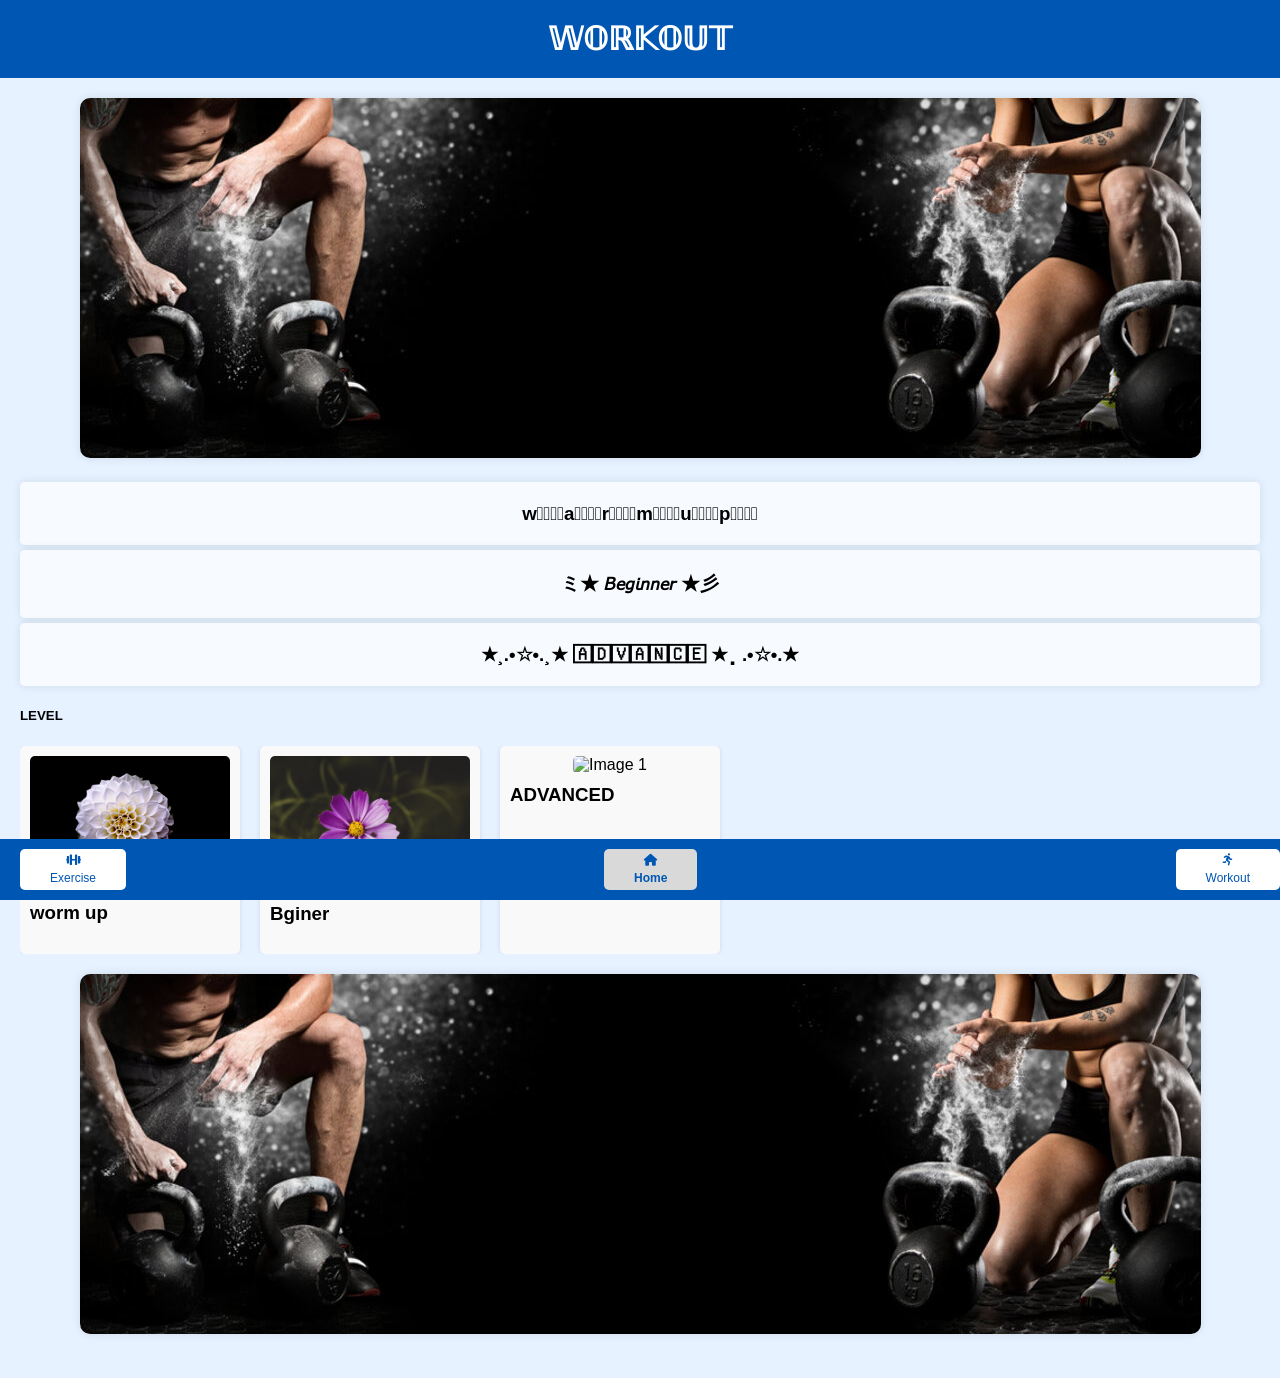
==== index.html @ 6033ed6a "Add files via upload" ====
<!DOCTYPE html>
<html lang="en">
<head>
    <meta charset="UTF-8">
    <meta name="viewport" content="width=device-width, initial-scale=1.0">
    <title>Workout App</title>
    <link rel="stylesheet" href="style.css">
    <link rel="stylesheet" href="Workout/workout.css">
    <link rel="stylesheet" href="https://cdnjs.cloudflare.com/ajax/libs/font-awesome/6.0.0-beta3/css/all.min.css">
</head>
<body>
    <header>
        <h1>𝕎𝕆ℝ𝕂𝕆𝕌𝕋</h1>
    </header>
    <main>
        <div class="banner">
            <img src="banner_image.jpg" alt="Banner Image">
        </div>
         <!--<h5>Cardio Workouts</h5>
       <section class="workout-category">
            <-- Add content for Cardio workouts --
        </section>
        
        <h5>Strength Training Workouts</h5>
        <section class="workout-category">
            <-- Add content for Strength Training workouts --
        </section>--
        
        <h5>ADVANCED</h5>
        <section class="workout-category">
            <-- Add content for Yoga workouts --
        </section>-->

        <div class="categories-chart">
            <a href="#body-weight" class="category-link">
                <div class="category box-category">
                    <h3>w͎͍͐￫a͎͍͐￫r͎͍͐￫m͎͍͐￫u͎͍͐￫p͎͍͐￫</h3>
                    <!-- Body Weight exercises -->
                </div>
            </a>
            <a href="#body-weight" class="category-link">
                <div class="category box-category">
                    <h3>ミ★ 𝘉𝘦𝘨𝘪𝘯𝘯𝘦𝘳 ★彡</h3>
                    <!-- Dumbbell exercises -->
                </div>
            </a>
            <a href="#body-weight" class="category-link">
                <div class="category box-category">
                    <h3>★¸.•☆•.¸★ 🄰🄳🅅🄰🄽🄲🄴 ★⡀.•☆•.★</h3>
                    <!-- Barbell exercises -->
                </div>
            </a>
        </div>
        <!-- Add more sections for other workout categories -->
        <h5>LEVEL</h5>
        <section class="columns-section">
           
            <div class="columns-container">
                <div class="column">
                    <a href="your_link_here">
                        <div class="column-content">
                            <img src="image1.jpg" alt="Image 1">
                            <h3>worm up</h3>
                            <!--<p>Content for column 1</p>-->
                        </div>
                    </a>
                </div>
                <div class="column">
                    <a href="your_link_here">
                        <div class="column-content">
                            <img src="image2.jpg" alt="Image 1">
                            <h3>Bginer</h3>
                            <!--<p>Content for column 1</p>-->
                        </div>
                    </a>
                </div>
                <div class="column">
                    <a href="your_link_here">
                        <div class="column-content">
                            <img src="image3.jpg" alt="Image 1">
                            <h3>ADVANCED</h3>
                            <!--<p>Content for column 1</p>-->
                        </div>
                    </a>
                </div>
           
            </div>
        </section>
        <div class="banner">
        </div>
        <div class="banner">
            <img src="banner_image.jpg" alt="Banner Image">
        </div>
        <!--<section class="six-boxes-section">
            <h2>Six Boxes Section</h2>
            <div class="six-boxes-container">
                <div class="box">
                    <-- Box content goes here --
                </div>
                <div class="box">
                    <-- Box content goes here --
                </div>
                <div class="box">
                    <-- Box content goes here --
                </div>
                <div class="box">
                    <-- Box content goes here --
                </div>
                <div class="box">
                    <-- Box content goes here --
                </div>
                <div class="box">
                    <-- Box content goes here --
                </div>
               
                <-- Repeat for other boxes --
            </div>
        </section>-->

    </main>
    <footer>
        <nav>
            <div class="footer-row">
                <a href="Exercise/exercise.html">
                    <button><i class="fas fa-dumbbell"></i><span>Exercise</span></button>
                </a>

                <a href="index.html" class="active">
                    <button><i class="fas fa-home"></i><span>Home</span></button>
                </a>

                <a href="Workout/workout.html">
                    <button><i class="fas fa-running"></i><span>Workout</span></button>
                </a>

            </div>
        </nav>
    </footer>
</body>
</html>
---- style.css ----
body {
    margin: 0;
    padding: 0;
    font-family: Arial, sans-serif;
    background-color: #E6F2FF; /* Light blue background */
}

header {
    background-color: #0056b3; /* Dark blue header background */
    color: #fff;
    padding: 20px;
    text-align: center;
}

h1 {
    margin: 0;
}

main {
    padding: 20px;
}

.workout-category {
    background-color: #fff; /* White background for workout categories */
    margin-bottom: 20px;
    padding: 20px;
    border-radius: 10px;
    box-shadow: 0 0 10px rgba(0, 0, 0, 0.1); /* Shadow effect */
}


/*--------------------------------banner-----------------------------------------*/
.banner {
    text-align: center; /* Center the image horizontally */
    margin-bottom: 20px; /* Add some space below the banner */
}

.banner img {
    max-width: 100%; /* Ensure the image doesn't exceed its container */
    border-radius: 10px; /* Add rounded corners to the image */
    box-shadow: 0 0 10px rgba(0, 0, 0, 0.1); /* Shadow effect */
}

.banner h3 {
    margin: 0;
}


/* ================================Columns===================== */
.columns-section {
    margin-top: 20px; /* Add some space between the workout categories and columns */
    overflow-x: auto; /* Enable horizontal scrolling */
    margin-bottom: 60ps;
}

.columns-container {
    display: flex; /* Use flexbox for layout */
}

.column {
    flex: 0 0 auto; /* Ensure columns don't grow or shrink */
    width: 200px; /* Set width for each column */
    padding: 10px;
    background-color: #f9f9f9;
    border-radius: 5px;
    box-shadow: 0 0 5px rgba(0, 0, 0, 0.1);
    margin-right: 20px; /* Add space between columns */
    text-align: center; /* Center align content */
    position: relative; /* Make position relative for absolute positioning of content */
    overflow: hidden; /* Hide overflow to ensure background image doesn't extend beyond column */
}


.column-content {
    position: relative;
    z-index: 0;
}

.column img {
    max-width: 100%;
    border-radius: 5px;
    margin-bottom: 10px;
    position: relative;
}

.column h3, .column p {
    color: #000; /* Set text color to black */
    text-align: left;
}

.column h3 {
    margin-top: 0;

}

.column p {
    margin: 0;
}

.column a {
    display: block; /* Ensure the link covers the entire column */
    width: 100%; /* Make it full width */
    height: 100%; /* Make it full height */
    text-decoration: none; /* Remove default link underline */
    color: inherit; /* Inherit text color from parent */
}


.six-boxes-section {
    margin-top: 20px; /* Add some space between sections */
    margin-bottom: 20px; /* Add margin at the bottom */
    overflow-x: auto; /* Enable horizontal scrolling */
}

.six-boxes-container {
    display: flex; /* Use flexbox for layout */
    flex-wrap: wrap; /* Allow boxes to wrap to the next row if necessary */
}

.box {
    flex: 0 0 calc(33.33% - 20px); /* Set width for each box (assuming three boxes per row with some spacing between them) */
    margin-right: 20px; /* Add space between boxes */
    margin-bottom: 20px; /* Add space below each box */
    padding: 20px; /* Add padding */
    background-color: #f9f9f9; /* Set background color */
    border-radius: 5px; /* Add border radius for rounded corners */
    box-shadow: 0 0 5px rgba(0, 0, 0, 0.1); /* Add shadow effect */
}



/* ================================Footer===================== */


footer {
    background-color: #0056b3; /* Dark blue footer background */
    color: #fff;
    text-align: center;
    padding: 10px;
    position: fixed;
    bottom: 0;
    width: 100%;
}

.footer-row {
    display: flex;
    justify-content: space-between; /* Distribute space between the buttons */
}

.footer-row button {
    flex: 1; /* Distribute available space equally among the buttons */
    margin: 0 10px;
    background-color: #fff;
    color: #0056b3;
    border: none;
    border-radius: 5px;
    cursor: pointer;
    transition: background-color 0.3s ease; /* Add transition for smooth hover effect */
    display: flex; /* Use flexbox to align items */
    flex-direction: column; /* Arrange items vertically */
    align-items: center; /* Center items horizontally */
    padding: 5px 30px; /* Adjust padding to increase button size */
    font-size: 12px; /* Increase font size */
    padding-right: 30px;
}

.footer-row a {
    text-decoration: none; /* Remove underline from links */
}

.footer-row .footer-link {
    text-decoration: none; /* Remove underline from specific links in the footer */
}


.footer-row button:hover {
    background-color: #d9d9d9;
}

.footer-row button i {
    margin-bottom: 5px; /* Add some spacing between the icon and the button name */
}
.footer-row .active button {
    background-color: #ffffff; /* Change background color to indicate active state */
    color: #007bff; /* Change text color to indicate active state */
    font-weight: bold; /* Optionally increase font weight */
}
---- Workout/workout.css ----
body {
    margin: 0;
    padding: 0;
    font-family: Arial, sans-serif;
    background-color: #E6F2FF; /* Light blue background */
}

header {
    background-color: #0056b3; /* Dark blue header background */
    color: #fff;
    padding: 20px;
    text-align: center;
}

h1 {
    margin: 0;
}

main {
    padding: 20px;
}

/* ================================Filter===================== */
.chart-category {
    background-color: #2488f328; /* White background for workout categories */ 
    margin-bottom: 10px;
    padding: 2px;
    border-radius: 10px;
    box-shadow: 0 0 5px rgba(0, 0, 0, 0.1); /* Shadow effect */
}
.categories-chart a {
    text-decoration: none; /* Remove underline from links */
    color: inherit; /* Inherit text color from parent */
}


.box-category {
    background-color: #ffffffb2; /* White background for workout categories */
    margin-bottom: 5px;
    padding: 2px;
    border-radius: 5px;
    box-shadow: 0 0 10px rgba(0, 0, 0, 0.1); /* Shadow effect */
    text-align: center;
}
/* ================================Filter===================== */
/* Dark Theme */
.dark-theme {
    background-color: #1a1a1a; /* Dark background color */
    color: #fff; /* Light text color */
}

.dark-theme footer {
    background-color: #333; /* Dark footer background color */
}
/* Add styles for the theme switcher button */
#theme-switcher {
    background-color: #fff;
    color: #0056b3;
    border: none;
    border-radius: 5px;
    cursor: pointer;
    transition: background-color 0.3s ease;
    padding: 5px 15px;
    font-size: 12px;
}

#theme-switcher:hover {
    background-color: #d9d9d9;
}

#theme-switcher i {
    margin-right: 5px;
}
/* ============================== pop-up ===================== */



/*--------------------------------banner-----------------------------------------*/
.banner {
    text-align: center; /* Center the image horizontally */
    margin-bottom: 20px; /* Add some space below the banner */
}

.banner img {
    max-width: 100%; /* Ensure the image doesn't exceed its container */
    border-radius: 10px; /* Add rounded corners to the image */
    box-shadow: 0 0 10px rgba(0, 0, 0, 0.1); /* Shadow effect */
}

.banner h3 {
    margin: 0;
}


/* ================================Footer===================== */


footer {
    background-color: #0056b3; /* Dark blue footer background */
    color: #fff;
    text-align: center;
    padding: 10px;
    position: fixed;
    bottom: 0;
    width: 100%;
}

.footer-row {
    display: flex;
    justify-content: space-between; /* Distribute space between the buttons */
}

.footer-row button {
    flex: 1; /* Distribute available space equally among the buttons */
    margin: 0 10px;
    background-color: #fff;
    color: #0056b3;
    border: none;
    border-radius: 5px;
    cursor: pointer;
    transition: background-color 0.3s ease; /* Add transition for smooth hover effect */
    display: flex; /* Use flexbox to align items */
    flex-direction: column; /* Arrange items vertically */
    align-items: center; /* Center items horizontally */
    padding: 5px 30px; /* Adjust padding to increase button size */
    font-size: 12px; /* Increase font size */
    padding-right: 30px;
}

.footer-row a {
    text-decoration: none; /* Remove underline from links */
}

.footer-row .footer-link {
    text-decoration: none; /* Remove underline from specific links in the footer */
}


.footer-row button:hover {
    background-color: #d9d9d9;
}

.footer-row button i {
    margin-bottom: 5px; /* Add some spacing between the icon and the button name */
}

.footer-row .active button {
    background-color: #d9d9d9; /* Change background color to indicate active state */
    color: #0056b3; /* Change text color to indicate active state */
    font-weight: bold; /* Optionally increase font weight */
}
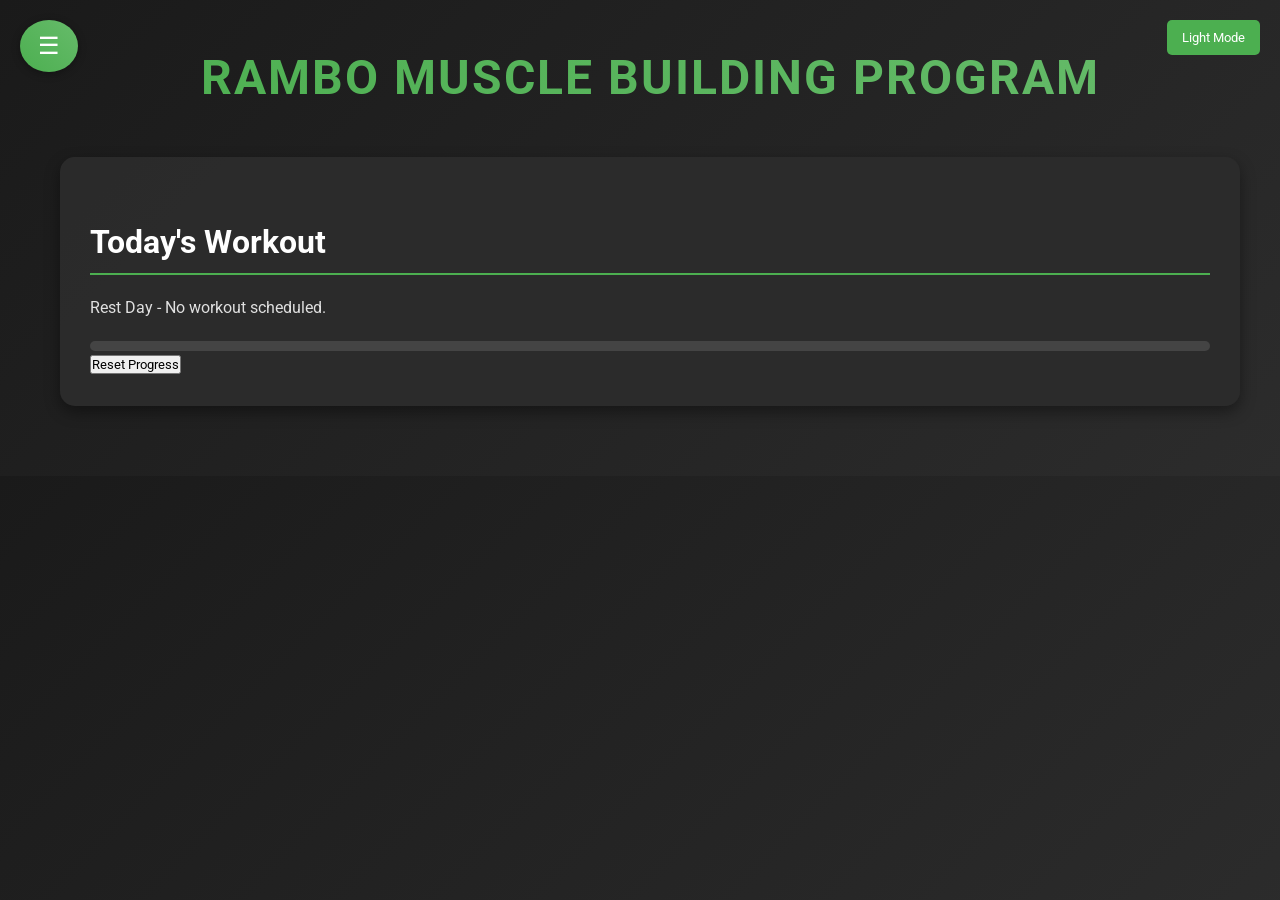
==== commit a1cbf586: "Create index.html" ====
--- a/index.html
+++ b/index.html
@@ -1,140 +1,802 @@
-<!DOCTYPE html>
-<html lang="en">
-<head>
-    <meta charset="UTF-8">
-    <meta name="viewport" content="width=device-width, initial-scale=1.0">
-    <title>Workout App</title>
-    <link rel="stylesheet" href="style.css">
-    <link rel="stylesheet" href="Workout/workout.css">
-    <link rel="stylesheet" href="https://cdnjs.cloudflare.com/ajax/libs/font-awesome/6.0.0-beta3/css/all.min.css">
-</head>
-<body>
-    <header>
-        <h1>𝕎𝕆ℝ𝕂𝕆𝕌𝕋</h1>
-    </header>
-    <main>
-        <div class="banner">
-            <img src="banner_image.jpg" alt="Banner Image">
-        </div>
-         <!--<h5>Cardio Workouts</h5>
-       <section class="workout-category">
-            <-- Add content for Cardio workouts --
-        </section>
-        
-        <h5>Strength Training Workouts</h5>
-        <section class="workout-category">
-            <-- Add content for Strength Training workouts --
-        </section>--
-        
-        <h5>ADVANCED</h5>
-        <section class="workout-category">
-            <-- Add content for Yoga workouts --
-        </section>-->
-
-        <div class="categories-chart">
-            <a href="#body-weight" class="category-link">
-                <div class="category box-category">
-                    <h3>w͎͍͐￫a͎͍͐￫r͎͍͐￫m͎͍͐￫u͎͍͐￫p͎͍͐￫</h3>
-                    <!-- Body Weight exercises -->
-                </div>
-            </a>
-            <a href="#body-weight" class="category-link">
-                <div class="category box-category">
-                    <h3>ミ★ 𝘉𝘦𝘨𝘪𝘯𝘯𝘦𝘳 ★彡</h3>
-                    <!-- Dumbbell exercises -->
-                </div>
-            </a>
-            <a href="#body-weight" class="category-link">
-                <div class="category box-category">
-                    <h3>★¸.•☆•.¸★ 🄰🄳🅅🄰🄽🄲🄴 ★⡀.•☆•.★</h3>
-                    <!-- Barbell exercises -->
-                </div>
-            </a>
-        </div>
-        <!-- Add more sections for other workout categories -->
-        <h5>LEVEL</h5>
-        <section class="columns-section">
-           
-            <div class="columns-container">
-                <div class="column">
-                    <a href="your_link_here">
-                        <div class="column-content">
-                            <img src="image1.jpg" alt="Image 1">
-                            <h3>worm up</h3>
-                            <!--<p>Content for column 1</p>-->
-                        </div>
-                    </a>
-                </div>
-                <div class="column">
-                    <a href="your_link_here">
-                        <div class="column-content">
-                            <img src="image2.jpg" alt="Image 1">
-                            <h3>Bginer</h3>
-                            <!--<p>Content for column 1</p>-->
-                        </div>
-                    </a>
-                </div>
-                <div class="column">
-                    <a href="your_link_here">
-                        <div class="column-content">
-                            <img src="image3.jpg" alt="Image 1">
-                            <h3>ADVANCED</h3>
-                            <!--<p>Content for column 1</p>-->
-                        </div>
-                    </a>
-                </div>
-           
-            </div>
-        </section>
-        <div class="banner">
-        </div>
-        <div class="banner">
-            <img src="banner_image.jpg" alt="Banner Image">
-        </div>
-        <!--<section class="six-boxes-section">
-            <h2>Six Boxes Section</h2>
-            <div class="six-boxes-container">
-                <div class="box">
-                    <-- Box content goes here --
-                </div>
-                <div class="box">
-                    <-- Box content goes here --
-                </div>
-                <div class="box">
-                    <-- Box content goes here --
-                </div>
-                <div class="box">
-                    <-- Box content goes here --
-                </div>
-                <div class="box">
-                    <-- Box content goes here --
-                </div>
-                <div class="box">
-                    <-- Box content goes here --
-                </div>
-               
-                <-- Repeat for other boxes --
-            </div>
-        </section>-->
-
-    </main>
-    <footer>
-        <nav>
-            <div class="footer-row">
-                <a href="Exercise/exercise.html">
-                    <button><i class="fas fa-dumbbell"></i><span>Exercise</span></button>
-                </a>
-
-                <a href="index.html" class="active">
-                    <button><i class="fas fa-home"></i><span>Home</span></button>
-                </a>
-
-                <a href="Workout/workout.html">
-                    <button><i class="fas fa-running"></i><span>Workout</span></button>
-                </a>
-
-            </div>
-        </nav>
-    </footer>
-</body>
-</html>
+<!DOCTYPE html>
+<html lang="en">
+<head>
+    <meta charset="UTF-8">
+    <meta name="viewport" content="width=device-width, initial-scale=1.0">
+    <title>RAMBO Muscle Building Program</title>
+    <link href="https://fonts.googleapis.com/css2?family=Roboto:wght@400;700&display=swap" rel="stylesheet">
+    <style>
+        * {
+            margin: 0;
+            padding: 0;
+            box-sizing: border-box;
+            font-family: 'Roboto', sans-serif;
+        }
+
+        body {
+            background: linear-gradient(135deg, #1a1a1a 0%, #2c2c2c 100%);
+            color: #e0e0e0;
+            line-height: 1.6;
+            overflow-x: hidden;
+            transition: background 0.5s, color 0.5s;
+        }
+
+        body.light-mode {
+            background: linear-gradient(135deg, #f0f0f0 0%, #e0e0e0 100%);
+            color: #333;
+        }
+
+        /* Sidebar Navigation */
+        .sidebar {
+            height: 100%;
+            width: 0;
+            position: fixed;
+            top: 0;
+            left: 0;
+            background: linear-gradient(to bottom, #2c2c2c, #1a1a1a);
+            overflow-x: hidden;
+            transition: width 0.5s ease;
+            padding-top: 80px;
+            z-index: 1000;
+            box-shadow: 2px 0 10px rgba(0,0,0,0.5);
+        }
+
+        .sidebar.light-mode {
+            background: linear-gradient(to bottom, #fff, #f0f0f0);
+            box-shadow: 2px 0 10px rgba(0,0,0,0.1);
+        }
+
+        .sidebar a {
+            padding: 15px 25px;
+            text-decoration: none;
+            font-size: 18px;
+            color: #f0f0f0;
+            display: block;
+            transition: all 0.3s ease;
+        }
+
+        .sidebar.light-mode a {
+            color: #333;
+        }
+
+        .sidebar a:hover {
+            background-color: #4CAF50;
+            color: #fff;
+            padding-left: 35px;
+            transform: scale(1.05);
+        }
+
+        .sidebar .close-btn {
+            position: absolute;
+            top: 20px;
+            right: 25px;
+            font-size: 30px;
+            color: #fff;
+            cursor: pointer;
+            transition: 0.3s;
+        }
+
+        .sidebar.light-mode .close-btn {
+            color: #333;
+        }
+
+        .sidebar .close-btn:hover {
+            color: #4CAF50;
+        }
+
+        .menu-btn {
+            font-size: 24px;
+            cursor: pointer;
+            background: linear-gradient(45deg, #4CAF50, #66BB6A);
+            color: #fff;
+            padding: 12px 18px;
+            border: none;
+            border-radius: 50%;
+            position: fixed;
+            top: 20px;
+            left: 20px;
+            z-index: 2000;
+            transition: all 0.3s ease;
+            box-shadow: 0 2px 8px rgba(0,0,0,0.3);
+        }
+
+        .menu-btn:hover {
+            background: linear-gradient(45deg, #388E3C, #4CAF50);
+            transform: rotate(90deg);
+        }
+
+        .menu-btn.active {
+            background: linear-gradient(45deg, #d32f2f, #f44336);
+        }
+
+        /* Mode Toggle Button */
+        .mode-toggle {
+            position: fixed;
+            top: 20px;
+            right: 20px;
+            background: #4CAF50;
+            color: #fff;
+            padding: 10px 15px;
+            border: none;
+            border-radius: 5px;
+            cursor: pointer;
+            z-index: 2000;
+            transition: 0.3s;
+        }
+
+        .mode-toggle:hover {
+            background: #388E3C;
+        }
+
+        /* Main Content */
+        .main-content {
+            margin-left: 20px;
+            padding: 40px;
+            transition: margin-left 0.5s ease;
+        }
+
+        h1 {
+            color: #4CAF50;
+            margin-bottom: 40px;
+            text-align: center;
+            font-size: 3em;
+            text-transform: uppercase;
+            letter-spacing: 2px;
+            background: linear-gradient(to right, #4CAF50, #66BB6A);
+            -webkit-background-clip: text;
+            -webkit-text-fill-color: transparent;
+            animation: fadeIn 1s ease-in;
+        }
+
+        .light-mode h1 {
+            background: linear-gradient(to right, #4CAF50, #66BB6A);
+            -webkit-background-clip: text;
+            -webkit-text-fill-color: transparent;
+        }
+
+        h2 {
+            color: #fff;
+            margin: 30px 0 20px;
+            font-size: 2em;
+            border-bottom: 2px solid #4CAF50;
+            padding-bottom: 5px;
+        }
+
+        .light-mode h2 {
+            color: #333;
+        }
+
+        h3 {
+            color: #4CAF50;
+            margin: 20px 0 15px;
+            font-size: 1.5em;
+        }
+
+        /* Section Styling */
+        .section {
+            display: none;
+            background: rgba(44, 44, 44, 0.95);
+            padding: 30px;
+            border-radius: 15px;
+            box-shadow: 0 6px 15px rgba(0,0,0,0.4);
+            margin-bottom: 30px;
+            animation: slideIn 0.5s ease;
+        }
+
+        .light-mode .section {
+            background: rgba(255, 255, 255, 0.95);
+            box-shadow: 0 6px 15px rgba(0,0,0,0.1);
+        }
+
+        .section.active {
+            display: block;
+        }
+
+        /* Checkbox Styling */
+        .workout-item {
+            display: flex;
+            align-items: center;
+            margin: 15px 0;
+            background: #333;
+            padding: 10px;
+            border-radius: 8px;
+            transition: 0.3s;
+        }
+
+        .light-mode .workout-item {
+            background: #e0e0e0;
+        }
+
+        .workout-item:hover {
+            background: #3d3d3d;
+            transform: translateX(5px);
+        }
+
+        .light-mode .workout-item:hover {
+            background: #d0d0d0;
+        }
+
+        .workout-item input[type="checkbox"] {
+            margin-right: 15px;
+            accent-color: #4CAF50;
+            transform: scale(1.2);
+        }
+
+        /* Progress Bar */
+        #progress {
+            width: 100%;
+            background: #444;
+            height: 10px;
+            margin-top: 20px;
+            border-radius: 5px;
+            overflow: hidden;
+        }
+
+        .light-mode #progress {
+            background: #ccc;
+        }
+
+        #progress-bar {
+            width: 0%;
+            background: #4CAF50;
+            height: 100%;
+            transition: width 0.3s ease;
+        }
+
+        /* Table Styling */
+        table {
+            width: 100%;
+            border-collapse: collapse;
+            margin: 25px 0;
+            font-size: 0.95em;
+            background: #333;
+            border-radius: 10px;
+            overflow: hidden;
+        }
+
+        .light-mode table {
+            background: #fff;
+        }
+
+        th, td {
+            padding: 15px;
+            text-align: center;
+            border: 1px solid #444;
+        }
+
+        .light-mode th, .light-mode td {
+            border: 1px solid #ccc;
+        }
+
+        th {
+            background: linear-gradient(45deg, #4CAF50, #66BB6A);
+            color: #fff;
+            text-transform: uppercase;
+        }
+
+        tr:nth-child(even) {
+            background-color: #3d3d3d;
+        }
+
+        .light-mode tr:nth-child(even) {
+            background-color: #f0f0f0;
+        }
+
+        tr:hover {
+            background-color: #444;
+        }
+
+        .light-mode tr:hover {
+            background-color: #e0e0e0;
+        }
+
+        /* Images and GIFs */
+        .exercise-img, .diet-img {
+            max-width: 100%;
+            height: auto;
+            border-radius: 10px;
+            margin: 15px 0;
+            box-shadow: 0 4px 10px rgba(0,0,0,0.3);
+            transition: transform 0.3s ease;
+        }
+
+        .light-mode .exercise-img, .light-mode .diet-img {
+            box-shadow: 0 4px 10px rgba(0,0,0,0.1);
+        }
+
+        .exercise-img:hover, .diet-img:hover {
+            transform: scale(1.05);
+        }
+
+        /* Diet Plan */
+        .diet-item {
+            margin: 25px 0;
+            padding: 20px;
+            background: #333;
+            border-radius: 10px;
+            box-shadow: 0 4px 10px rgba(0,0,0,0.2);
+            transition: 0.3s;
+        }
+
+        .light-mode .diet-item {
+            background: #fff;
+            box-shadow: 0 4px 10px rgba(0,0,0,0.1);
+        }
+
+        .diet-item:hover {
+            background: #3d3d3d;
+            transform: translateY(-5px);
+        }
+
+        .light-mode .diet-item:hover {
+            background: #f0f0f0;
+        }
+
+        .diet-item p {
+            margin: 10px 0;
+        }
+
+        /* Animations */
+        @keyframes fadeIn {
+            from { opacity: 0; }
+            to { opacity: 1; }
+        }
+
+        @keyframes slideIn {
+            from { opacity: 0; transform: translateY(20px); }
+            to { opacity: 1; transform: translateY(0); }
+        }
+
+        /* Responsive Design */
+        @media (max-width: 768px) {
+            .main-content {
+                margin-left: 0;
+                padding: 25px;
+            }
+
+            h1 {
+                font-size: 2.2em;
+            }
+
+            h2 {
+                font-size: 1.6em;
+            }
+
+            table, th, td {
+                font-size: 0.85em;
+                padding: 12px;
+            }
+
+            .sidebar {
+                width: 0;
+            }
+
+            .sidebar a {
+                font-size: 16px;
+            }
+        }
+
+        @media (max-width: 480px) {
+            table {
+                display: block;
+                overflow-x: auto;
+            }
+
+            .menu-btn, .mode-toggle {
+                padding: 10px 15px;
+                font-size: 20px;
+            }
+
+            .exercise-img, .diet-img {
+                max-width: 90%;
+            }
+
+            h1 {
+                font-size: 1.8em;
+            }
+        }
+    </style>
+</head>
+<body>
+    <!-- Sidebar -->
+    <div id="sidebar" class="sidebar">
+        <span class="close-btn" onclick="toggleNav()">×</span>
+        <a href="#" onclick="showSection('today')">Today's Workout</a>
+        <a href="#" onclick="showSection('weekly')">Weekly Schedule</a>
+        <a href="#" onclick="showSection('diet')">Diet Plan</a>
+    </div>
+
+    <!-- Toggle Menu Button -->
+    <button id="menu-btn" class="menu-btn" onclick="toggleNav()">☰</button>
+
+    <!-- Mode Toggle Button -->
+    <button id="mode-toggle" class="mode-toggle" onclick="toggleMode()">Light Mode</button>
+
+    <!-- Main Content -->
+    <div class="main-content">
+        <h1>RAMBO Muscle Building Program</h1>
+
+        <!-- Today's Workout Section -->
+        <div id="today" class="section active">
+            <h2>Today's Workout</h2>
+            <div id="today-workout"></div>
+            <div id="progress">
+                <div id="progress-bar"></div>
+            </div>
+            <button onclick="localStorage.clear(); loadTodayWorkout();">Reset Progress</button>
+        </div>
+
+        <!-- Weekly Schedule Section -->
+        <div id="weekly" class="section">
+            <h2>Weekly Workout Schedule</h2>
+            <table>
+                <thead>
+                    <tr>
+                        <th></th>
+                        <th>MON</th>
+                        <th>TUE</th>
+                        <th>WED</th>
+                        <th>THUR</th>
+                        <th>FRI</th>
+                        <th>SAT</th>
+                        <th>SUN</th>
+                    </tr>
+                </thead>
+                <tbody>
+                    <tr>
+                        <td>WEEK 1-8</td>
+                        <td>CHEST & TRICEPS</td>
+                        <td>BACK & BICEPS</td>
+                        <td>REST</td>
+                        <td>DELTS & TRAPS</td>
+                        <td>LEGS</td>
+                        <td>CARDIO & ABS</td>
+                        <td>REST</td>
+                    </tr>
+                </tbody>
+            </table>
+
+            <h2>CHEST | TRICEPS</h2>
+            <img src="https://media.giphy.com/media/3o7TKz2bF9XjX6Q8G4/giphy.gif" alt="Chest Workout GIF" class="exercise-img">
+            <table>
+                <thead>
+                    <tr>
+                        <th>EXERCISES</th>
+                        <th>REPS</th>
+                        <th>TECHNIQUE</th>
+                    </tr>
+                </thead>
+                <tbody>
+                    <tr>
+                        <td>1A. DB BENCH PRESS / 1B. SKULL CRUSHER</td>
+                        <td>Set#1 - 10 / Set#2 - 8 / Set#3 - 8+8+8</td>
+                        <td>Regular / TUT / Drop</td>
+                    </tr>
+                    <tr>
+                        <td>2A. DB INCLINE PRESS / 2B. TRICEP PRESSDOWN</td>
+                        <td>Set#1 - 10 / Set#2 - 8 / Set#3 - 8+8+8</td>
+                        <td>Regular / TUT / Drop</td>
+                    </tr>
+                    <tr>
+                        <td>3A. DB INCLINE FLY / 3B. TRICEP BENCH DIPS</td>
+                        <td>Set#1 - 10 / Set#2 - 8 / Set#3 - 8+8+8</td>
+                        <td>Regular / TUT / Drop</td>
+                    </tr>
+                    <tr>
+                        <td>4A. DECLINE PUSH-UPS / 4B. INCLINE CLOSE HAND PUSH-UPS</td>
+                        <td>Set#1 - 15-20 / Set#2 - 15-20</td>
+                        <td>Regular / Regular</td>
+                    </tr>
+                </tbody>
+            </table>
+
+            <h2>BACK | BICEPS</h2>
+            <img src="https://media.giphy.com/media/26xBzdJxxHEdAl4v6/giphy.gif" alt="Back Workout GIF" class="exercise-img">
+            <table>
+                <thead>
+                    <tr>
+                        <th>EXERCISES</th>
+                        <th>REPS</th>
+                        <th>TECHNIQUE</th>
+                    </tr>
+                </thead>
+                <tbody>
+                    <tr>
+                        <td>1A. WIDE GRIP LAT PULLDOWN / 1B. BARBELL BICEP CURLS</td>
+                        <td>Set#1 - 10 / Set#2 - 8 / Set#3 - 8+8+8</td>
+                        <td>Regular / TUT / Drop</td>
+                    </tr>
+                    <tr>
+                        <td>2A. CLOSE GRIP MACHINE ROWS / 2B. DB HAMMER CURLS</td>
+                        <td>Set#1 - 10 / Set#2 - 8 / Set#3 - 8+8+8</td>
+                        <td>Regular / TUT / Drop</td>
+                    </tr>
+                    <tr>
+                        <td>3A. HAMMER ROWS / 3B. INCLINE DB CURLS</td>
+                        <td>Set#1 - 10 / Set#2 - 8 / Set#3 - 8+8+8</td>
+                        <td>Regular / TUT / Drop</td>
+                    </tr>
+                    <tr>
+                        <td>4A. LAYING ROP ROWS / 4B. HIGH ANGLE BICEP CURLS</td>
+                        <td>Set#1 - 10 / Set#2 - 8 / Set#3 - 8+8+8</td>
+                        <td>Regular / TUT / Drop</td>
+                    </tr>
+                </tbody>
+            </table>
+
+            <h2>SHOULDERS | TRAPS</h2>
+            <img src="https://media.giphy.com/media/3o7TKz9XzQeXzXzXzX/giphy.gif" alt="Shoulder Workout GIF" class="exercise-img">
+            <table>
+                <thead>
+                    <tr>
+                        <th>EXERCISES</th>
+                        <th>REPS</th>
+                        <th>TECHNIQUE</th>
+                    </tr>
+                </thead>
+                <tbody>
+                    <tr>
+                        <td>1A. SEATED DB PRESS / 1B. REAR DELT DB FLYS</td>
+                        <td>Set#1 - 10 / Set#2 - 8 / Set#3 - 8+8+8</td>
+                        <td>Regular / TUT / Drop</td>
+                    </tr>
+                    <tr>
+                        <td>2A. DB SIDE RAISES / 2B. PLATE OR BARBELL UPRIGHT ROWS</td>
+                        <td>Set#1 - 10 / Set#2 - 8 / Set#3 - 8+8+8</td>
+                        <td>Regular / TUT / Drop</td>
+                    </tr>
+                    <tr>
+                        <td>3A. BAR FRONT ROWS / 3B. INCLINE DB FRONT ROWS</td>
+                        <td>Set#1 - 10 / Set#2 - 8 / Set#3 - 8+8+8</td>
+                        <td>Regular / TUT / Drop</td>
+                    </tr>
+                    <tr>
+                        <td>4. BARBELL SHRUGS</td>
+                        <td>Set#1 - 10 / Set#2 - 8 / Set#3 - 8+8+8</td>
+                        <td>Regular / TUT / Drop</td>
+                    </tr>
+                </tbody>
+            </table>
+
+            <h2>QUADS | HAMSTRING | CALVES</h2>
+            <img src="https://media.giphy.com/media/3o7TKz9XzQeXzXzXzX/giphy.gif" alt="Leg Workout GIF" class="exercise-img">
+            <table>
+                <thead>
+                    <tr>
+                        <th>EXERCISES</th>
+                        <th>REPS</th>
+                        <th>TECHNIQUE</th>
+                    </tr>
+                </thead>
+                <tbody>
+                    <tr>
+                        <td>1A. BARBELL BACK SQUATS / 1B. LEG PRESS</td>
+                        <td>Set#1 - 10 / Set#2 - 8 / Set#3 - 8+8+8</td>
+                        <td>Regular / TUT / Drop</td>
+                    </tr>
+                    <tr>
+                        <td>2A. DB STIFF LEG DEADLIFT / 2B. DB SPLIT SQUAT</td>
+                        <td>Set#1 - 10 / Set#2 - 8 / Set#3 - 8+8+8</td>
+                        <td>Regular / TUT / Drop</td>
+                    </tr>
+                    <tr>
+                        <td>3A. LEG EXTENSION / 3B. LAYING LEG CURLS</td>
+                        <td>Set#1 - 10 / Set#2 - 8 / Set#3 - 8+8+8</td>
+                        <td>Regular / TUT / Drop</td>
+                    </tr>
+                    <tr>
+                        <td>4A. DONKEY CALF RAISES / 4B. SEATED CALF RAISES</td>
+                        <td>Set#1 - 10 / Set#2 - 8 / Set#3 - 8+8+8</td>
+                        <td>Regular / TUT / Drop</td>
+                    </tr>
+                </tbody>
+            </table>
+
+            <h2>ABS</h2>
+            <img src="https://media.giphy.com/media/3o7TKz9XzQeXzXzXzX/giphy.gif" alt="Abs Workout GIF" class="exercise-img">
+            <table>
+                <thead>
+                    <tr>
+                        <th>EXERCISES</th>
+                        <th>REPS</th>
+                        <th>TECHNIQUE</th>
+                    </tr>
+                </thead>
+                <tbody>
+                    <tr>
+                        <td>HANGING LEG RAISE</td>
+                        <td>3 x 15-20</td>
+                        <td>Regular</td>
+                    </tr>
+                    <tr>
+                        <td>ROPE CRUNCHES</td>
+                        <td>3 x 15-20</td>
+                        <td>Regular</td>
+                    </tr>
+                    <tr>
+                        <td>CABLE SIDE TWIST</td>
+                        <td>3 x 15-20</td>
+                        <td>Regular</td>
+                    </tr>
+                    <tr>
+                        <td>PLATE SIDE BEND</td>
+                        <td>3 x 15-20</td>
+                        <td>Regular</td>
+                    </tr>
+                </tbody>
+            </table>
+
+            <h2>CARDIO</h2>
+            <img src="https://media.giphy.com/media/3o7TKz9XzQeXzXzXzX/giphy.gif" alt="Cardio Workout GIF" class="exercise-img">
+            <table>
+                <thead>
+                    <tr>
+                        <th>MACHINE</th>
+                        <th>ACTIVITY</th>
+                        <th>TIME</th>
+                    </tr>
+                </thead>
+                <tbody>
+                    <tr>
+                        <td>TREADMILL - 25 MIN</td>
+                        <td>WARM UP / JOGGING / COOL DOWN</td>
+                        <td>5 MIN / 15 MIN / 5 MIN</td>
+                    </tr>
+                </tbody>
+            </table>
+        </div>
+
+        <!-- Diet Plan Section -->
+        <div id="diet" class="section">
+            <h2>Diet Plan</h2>
+            <div class="diet-item">
+                <h3>Meal 1 - Oat Meal</h3>
+                <img src="https://via.placeholder.com/300x200?text=Oat+Meal" alt="Oat Meal" class="diet-img">
+                <p>OATS: 150g | ALMONDS: 22g | RAISINS: 15g | WHEY: 1.5 scoop OR BOILED EGG WHITES: 6-8</p>
+                <p>CALORIES: 515 | PROTEIN: 40g | CARBS: 55g | FATS: 15g</p>
+            </div>
+            <div class="diet-item">
+                <h3>Meal 2 - Bread Omelet</h3>
+                <img src="https://via.placeholder.com/300x200?text=Bread+Omelet" alt="Bread Omelet" class="diet-img">
+                <p>WHOLE EGG: 1 | EGG WHITES: 6 | MIXED VEGETABLES: 1 cup | WHEAT BREAD: 2 slices</p>
+                <p>CALORIES: 410 | PROTEIN: 30g | CARBS: 50g | FATS: 10g</p>
+            </div>
+            <div class="diet-item">
+                <h3>Meal 3 - Wrap</h3>
+                <img src="https://via.placeholder.com/300x200?text=Chicken+Wrap" alt="Chicken Wrap" class="diet-img">
+                <p>GRILLED CHICKEN: 100g | BLACK BEANS: 100g | MIXED VEGGIES (SAUTEED): 1 cup | WHEAT TORTILLA: 1</p>
+                <p>CALORIES: 450 | PROTEIN: 40g | CARBS: 50g | FATS: 10g</p>
+            </div>
+            <div class="diet-item">
+                <h3>Meal 4 - Sprouted Beans & Eggs</h3>
+                <img src="https://via.placeholder.com/300x200?text=Sprouted+Beans" alt="Sprouted Beans" class="diet-img">
+                <p>SPROUTED BEANS: 100g | KIDNEY BEANS: 50g | WHITE CHANNA: 50g | MIXED VEGGIES: 1 cup | BOILED EGG WHITES: 3-4</p>
+                <p>CALORIES: 439 | PROTEIN: 30g | CARBS: 55g | FATS: 11g</p>
+            </div>
+            <div class="diet-item">
+                <h3>Meal 5 - Chicken & Rice</h3>
+                <img src="https://via.placeholder.com/300x200?text=Chicken+Rice" alt="Chicken & Rice" class="diet-img">
+                <p>GRILLED CHICKEN: 150g | MIXED VEGGIES (SAUTEED): 1 cup | COCONUT OIL: 1/2 tsp | BROWN RICE: 200g</p>
+                <p>CALORIES: 450 | PROTEIN: 40g | CARBS: 50g | FATS: 10g</p>
+            </div>
+            <div class="diet-item">
+                <h3>Pre-Workout</h3>
+                <img src="https://via.placeholder.com/300x200?text=Pre-Workout+Drink" alt="Pre-Workout Drink" class="diet-img">
+                <p>BULLET: 1 scoop | WATER: 120ml</p>
+            </div>
+            <div class="diet-item">
+                <h3>During Workout</h3>
+                <img src="https://via.placeholder.com/300x200?text=BCAA+Drink" alt="BCAA Drink" class="diet-img">
+                <p>BCAA: 1 scoop | WATER: 500-800ml</p>
+            </div>
+            <div class="diet-item">
+                <h3>Post-Workout</h3>
+                <img src="https://via.placeholder.com/300x200?text=Whey+Shake" alt="Whey Shake" class="diet-img">
+                <p>WHEY BLEND OR ISOLATE: 2 scoops | WATER: 350-400ml | 4 DATES OR GRAPES: 80-100g</p>
+                <p>CALORIES: 280 | PROTEIN: 50g | CARBS: 20g | FATS: 0g</p>
+            </div>
+        </div>
+    </div>
+
+    <script>
+        // Toggle Menu Navigation
+        const sidebar = document.getElementById("sidebar");
+        const menuBtn = document.getElementById("menu-btn");
+        let isOpen = false;
+
+        function toggleNav() {
+            if (isOpen) {
+                sidebar.style.width = "0";
+                document.querySelector(".main-content").style.marginLeft = "20px";
+                menuBtn.innerHTML = "☰";
+                menuBtn.classList.remove("active");
+            } else {
+                sidebar.style.width = "250px";
+                document.querySelector(".main-content").style.marginLeft = "250px";
+                menuBtn.innerHTML = "✖";
+                menuBtn.classList.add("active");
+            }
+            isOpen = !isOpen;
+        }
+
+        // Show Sections
+        function showSection(sectionId) {
+            document.querySelectorAll('.section').forEach(section => {
+                section.classList.remove('active');
+            });
+            document.getElementById(sectionId).classList.add('active');
+            toggleNav(); // Close sidebar after selection
+        }
+
+        // Dark/Light Mode Toggle
+        const modeToggle = document.getElementById("mode-toggle");
+        let isLightMode = false;
+
+        function toggleMode() {
+            isLightMode = !isLightMode;
+            document.body.classList.toggle("light-mode");
+            sidebar.classList.toggle("light-mode");
+            modeToggle.textContent = isLightMode ? "Dark Mode" : "Light Mode";
+            localStorage.setItem("theme", isLightMode ? "light" : "dark");
+        }
+
+        // Load saved theme
+        if (localStorage.getItem("theme") === "light") {
+            toggleMode();
+        }
+
+        // Today's Workout Logic with Local Storage and Progress Bar
+        const workouts = [
+            { day: "Monday", name: "CHEST & TRICEPS", exercises: ["DB Bench Press", "Skull Crusher", "DB Incline Press", "Tricep Pressdown"] },
+            { day: "Tuesday", name: "BACK & BICEPS", exercises: ["Wide Grip Lat Pulldown", "Barbell Bicep Curls", "Close Grip Machine Rows", "DB Hammer Curls"] },
+            { day: "Wednesday", name: "REST", exercises: [] },
+            { day: "Thursday", name: "DELTS & TRAPS", exercises: ["Seated DB Press", "Rear Delt DB Flys", "DB Side Raises", "Barbell Shrugs"] },
+            { day: "Friday", name: "LEGS", exercises: ["Barbell Back Squats", "Leg Press", "DB Stiff Leg Deadlift", "Leg Extension"] },
+            { day: "Saturday", name: "CARDIO & ABS", exercises: ["Hanging Leg Raise", "Rope Crunches", "Treadmill (25 min)"] },
+            { day: "Sunday", name: "REST", exercises: [] }
+        ];
+
+        function updateProgress() {
+            const checkboxes = document.querySelectorAll('#today-workout input[type="checkbox"]');
+            const total = checkboxes.length;
+            const checked = Array.from(checkboxes).filter(cb => cb.checked).length;
+            const progressBar = document.getElementById("progress-bar");
+            progressBar.style.width = total > 0 ? `${(checked / total) * 100}%` : "0%";
+        }
+
+        function loadTodayWorkout() {
+            const today = new Date().toLocaleString('en-us', { weekday: 'long' });
+            const workout = workouts.find(w => w.day === today);
+            const container = document.getElementById("today-workout");
+
+            if (workout.exercises.length > 0) {
+                container.innerHTML = `<h3>${workout.name}</h3>`;
+                workout.exercises.forEach(ex => {
+                    const checkboxId = `${today}-${ex}`;
+                    const isChecked = localStorage.getItem(checkboxId) === "true";
+                    container.innerHTML += `
+                        <div class="workout-item">
+                            <input type="checkbox" id="${checkboxId}" ${isChecked ? "checked" : ""}>
+                            <label for="${checkboxId}">${ex}</label>
+                        </div>`;
+                });
+
+                // Add event listeners for checkboxes
+                document.querySelectorAll('#today-workout input[type="checkbox"]').forEach(checkbox => {
+                    checkbox.addEventListener('change', function() {
+                        localStorage.setItem(this.id, this.checked);
+                        updateProgress();
+                    });
+                });
+                updateProgress();
+            } else {
+                container.innerHTML = `<p>Rest Day - No workout scheduled.</p>`;
+                document.getElementById("progress-bar").style.width = "0%";
+            }
+        }
+
+        // Load today's workout on page load
+        window.onload = loadTodayWorkout;
+    </script>
+</body>
+</html>
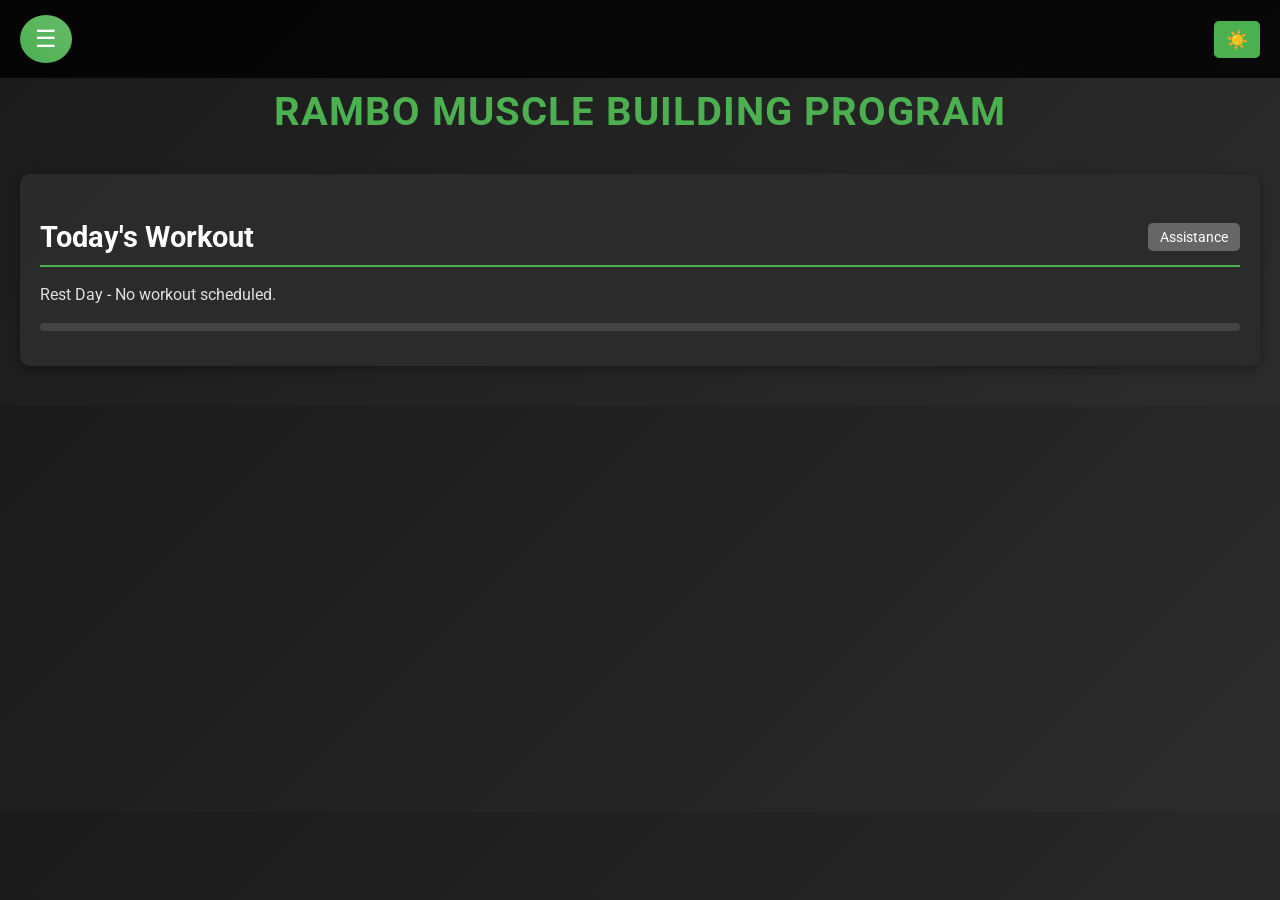
==== commit 994be922: "Update index.html" ====
--- a/index.html
+++ b/index.html
@@ -1,3 +1,4 @@
+
 <!DOCTYPE html>
 <html lang="en">
 <head>
@@ -17,7 +18,6 @@
             background: linear-gradient(135deg, #1a1a1a 0%, #2c2c2c 100%);
             color: #e0e0e0;
             line-height: 1.6;
-            overflow-x: hidden;
             transition: background 0.5s, color 0.5s;
         }
 
@@ -26,7 +26,59 @@
             color: #333;
         }
 
-        /* Sidebar Navigation */
+        .header {
+            position: fixed;
+            top: 0;
+            left: 0;
+            width: 100%;
+            padding: 15px 20px;
+            background: rgba(0, 0, 0, 0.8);
+            display: flex;
+            justify-content: space-between;
+            align-items: center;
+            z-index: 2000;
+            transition: padding 0.3s;
+        }
+
+        .light-mode .header {
+            background: rgba(255, 255, 255, 0.9);
+        }
+
+        .menu-btn {
+            font-size: 24px;
+            cursor: pointer;
+            background: linear-gradient(45deg, #4CAF50, #66BB6A);
+            color: #fff;
+            padding: 10px 15px;
+            border: none;
+            border-radius: 50%;
+            transition: all 0.3s ease;
+        }
+
+        .menu-btn:hover {
+            background: linear-gradient(45deg, #388E3C, #4CAF50);
+            transform: rotate(90deg);
+        }
+
+        .menu-btn.active {
+            background: linear-gradient(45deg, #d32f2f, #f44336);
+        }
+
+        .mode-toggle {
+            background: #4CAF50;
+            color: #fff;
+            padding: 8px 12px;
+            border: none;
+            border-radius: 5px;
+            cursor: pointer;
+            font-size: 18px;
+            transition: background 0.3s;
+        }
+
+        .mode-toggle:hover {
+            background: #388E3C;
+        }
+
         .sidebar {
             height: 100%;
             width: 0;
@@ -36,7 +88,7 @@
             background: linear-gradient(to bottom, #2c2c2c, #1a1a1a);
             overflow-x: hidden;
             transition: width 0.5s ease;
-            padding-top: 80px;
+            padding-top: 70px;
             z-index: 1000;
             box-shadow: 2px 0 10px rgba(0,0,0,0.5);
         }
@@ -47,7 +99,7 @@
         }
 
         .sidebar a {
-            padding: 15px 25px;
+            padding: 15px 20px;
             text-decoration: none;
             font-size: 18px;
             color: #f0f0f0;
@@ -60,20 +112,19 @@
         }
 
         .sidebar a:hover {
-            background-color: #4CAF50;
+            background: #4CAF50;
             color: #fff;
-            padding-left: 35px;
-            transform: scale(1.05);
+            padding-left: 30px;
         }
 
         .sidebar .close-btn {
             position: absolute;
-            top: 20px;
-            right: 25px;
+            top: 15px;
+            right: 20px;
             font-size: 30px;
             color: #fff;
             cursor: pointer;
-            transition: 0.3s;
+            transition: color 0.3s;
         }
 
         .sidebar.light-mode .close-btn {
@@ -84,151 +135,141 @@
             color: #4CAF50;
         }
 
-        .menu-btn {
-            font-size: 24px;
-            cursor: pointer;
-            background: linear-gradient(45deg, #4CAF50, #66BB6A);
-            color: #fff;
-            padding: 12px 18px;
-            border: none;
-            border-radius: 50%;
-            position: fixed;
-            top: 20px;
-            left: 20px;
-            z-index: 2000;
-            transition: all 0.3s ease;
-            box-shadow: 0 2px 8px rgba(0,0,0,0.3);
-        }
-
-        .menu-btn:hover {
-            background: linear-gradient(45deg, #388E3C, #4CAF50);
-            transform: rotate(90deg);
-        }
-
-        .menu-btn.active {
-            background: linear-gradient(45deg, #d32f2f, #f44336);
-        }
-
-        /* Mode Toggle Button */
-        .mode-toggle {
-            position: fixed;
-            top: 20px;
-            right: 20px;
-            background: #4CAF50;
-            color: #fff;
-            padding: 10px 15px;
-            border: none;
-            border-radius: 5px;
-            cursor: pointer;
-            z-index: 2000;
-            transition: 0.3s;
-        }
-
-        .mode-toggle:hover {
-            background: #388E3C;
-        }
-
-        /* Main Content */
+        .developer-info {
+            padding: 20px;
+            font-size: 14px;
+            color: #e0e0e0;
+            text-align: center;
+            position: absolute;
+            bottom: 20px;
+            width: 100%;
+        }
+
+        .light-mode .developer-info {
+            color: #333;
+        }
+
+        .developer-info a {
+            color: #4CAF50;
+            text-decoration: none;
+            transition: color 0.3s;
+        }
+
+        .developer-info a:hover {
+            color: #66BB6A;
+        }
+
         .main-content {
-            margin-left: 20px;
-            padding: 40px;
+            padding: 80px 20px 20px;
             transition: margin-left 0.5s ease;
         }
 
         h1 {
+            text-align: center;
+            font-size: 2.5em;
             color: #4CAF50;
-            margin-bottom: 40px;
-            text-align: center;
-            font-size: 3em;
+            margin-bottom: 30px;
             text-transform: uppercase;
-            letter-spacing: 2px;
-            background: linear-gradient(to right, #4CAF50, #66BB6A);
-            -webkit-background-clip: text;
-            -webkit-text-fill-color: transparent;
-            animation: fadeIn 1s ease-in;
-        }
-
-        .light-mode h1 {
-            background: linear-gradient(to right, #4CAF50, #66BB6A);
-            -webkit-background-clip: text;
-            -webkit-text-fill-color: transparent;
+            letter-spacing: 1px;
         }
 
         h2 {
             color: #fff;
-            margin: 30px 0 20px;
-            font-size: 2em;
+            font-size: 1.8em;
+            margin: 20px 0 15px;
             border-bottom: 2px solid #4CAF50;
             padding-bottom: 5px;
+            display: flex;
+            justify-content: space-between;
+            align-items: center;
         }
 
         .light-mode h2 {
             color: #333;
         }
 
-        h3 {
-            color: #4CAF50;
-            margin: 20px 0 15px;
-            font-size: 1.5em;
-        }
-
-        /* Section Styling */
         .section {
             display: none;
             background: rgba(44, 44, 44, 0.95);
-            padding: 30px;
-            border-radius: 15px;
-            box-shadow: 0 6px 15px rgba(0,0,0,0.4);
-            margin-bottom: 30px;
-            animation: slideIn 0.5s ease;
+            padding: 20px;
+            border-radius: 10px;
+            margin-bottom: 20px;
+            box-shadow: 0 4px 12px rgba(0,0,0,0.3);
         }
 
         .light-mode .section {
             background: rgba(255, 255, 255, 0.95);
-            box-shadow: 0 6px 15px rgba(0,0,0,0.1);
+            box-shadow: 0 4px 12px rgba(0,0,0,0.1);
         }
 
         .section.active {
             display: block;
         }
 
-        /* Checkbox Styling */
-        .workout-item {
-            display: flex;
-            align-items: center;
-            margin: 15px 0;
+        table {
+            width: 100%;
+            border-collapse: collapse;
+            margin: 20px 0;
+            font-size: 0.9em;
             background: #333;
-            padding: 10px;
             border-radius: 8px;
-            transition: 0.3s;
-        }
-
-        .light-mode .workout-item {
+            overflow: hidden;
+        }
+
+        .light-mode table {
+            background: #fff;
+        }
+
+        th, td {
+            padding: 12px;
+            text-align: center;
+            border: 1px solid #444;
+        }
+
+        .light-mode th, .light-mode td {
+            border: 1px solid #ccc;
+        }
+
+        th {
+            background: linear-gradient(45deg, #4CAF50, #66BB6A);
+            color: #fff;
+            text-transform: uppercase;
+        }
+
+        tr:nth-child(even) {
+            background: #3d3d3d;
+        }
+
+        .light-mode tr:nth-child(even) {
+            background: #f0f0f0;
+        }
+
+        tr:hover {
+            background: #444;
+        }
+
+        .light-mode tr:hover {
             background: #e0e0e0;
         }
 
-        .workout-item:hover {
-            background: #3d3d3d;
-            transform: translateX(5px);
-        }
-
-        .light-mode .workout-item:hover {
-            background: #d0d0d0;
-        }
-
-        .workout-item input[type="checkbox"] {
-            margin-right: 15px;
-            accent-color: #4CAF50;
-            transform: scale(1.2);
-        }
-
-        /* Progress Bar */
+        .timestamp {
+            color: #4CAF50;
+            text-decoration: none;
+            cursor: pointer;
+            font-size: 0.85em;
+        }
+
+        .timestamp:hover {
+            color: #66BB6A;
+            text-decoration: underline;
+        }
+
         #progress {
             width: 100%;
             background: #444;
-            height: 10px;
-            margin-top: 20px;
-            border-radius: 5px;
+            height: 8px;
+            margin: 15px 0;
+            border-radius: 4px;
             overflow: hidden;
         }
 
@@ -243,196 +284,166 @@
             transition: width 0.3s ease;
         }
 
-        /* Table Styling */
-        table {
+        .assistance-toggle {
+            background: #666;
+            color: #fff;
+            padding: 6px 12px;
+            border: none;
+            border-radius: 5px;
+            cursor: pointer;
+            font-size: 14px;
+            transition: background 0.3s;
+        }
+
+        .assistance-toggle.on {
+            background: #4CAF50;
+        }
+
+        .assistance-toggle:hover {
+            background: #888;
+        }
+
+        .assistance-video {
+            display: none;
+            margin-top: 20px;
+            text-align: center;
+        }
+
+        .assistance-video.active {
+            display: block;
+        }
+
+        #youtube-player {
             width: 100%;
-            border-collapse: collapse;
-            margin: 25px 0;
-            font-size: 0.95em;
-            background: #333;
-            border-radius: 10px;
-            overflow: hidden;
-        }
-
-        .light-mode table {
-            background: #fff;
-        }
-
-        th, td {
-            padding: 15px;
+            max-width: 600px;
+            height: 300px;
+            border-radius: 8px;
+        }
+
+        .rest-note {
+            font-size: 0.85em;
+            color: #bbb;
+            margin-top: 10px;
             text-align: center;
-            border: 1px solid #444;
-        }
-
-        .light-mode th, .light-mode td {
-            border: 1px solid #ccc;
-        }
-
-        th {
-            background: linear-gradient(45deg, #4CAF50, #66BB6A);
-            color: #fff;
-            text-transform: uppercase;
-        }
-
-        tr:nth-child(even) {
-            background-color: #3d3d3d;
-        }
-
-        .light-mode tr:nth-child(even) {
-            background-color: #f0f0f0;
-        }
-
-        tr:hover {
-            background-color: #444;
-        }
-
-        .light-mode tr:hover {
-            background-color: #e0e0e0;
-        }
-
-        /* Images and GIFs */
-        .exercise-img, .diet-img {
-            max-width: 100%;
-            height: auto;
-            border-radius: 10px;
-            margin: 15px 0;
-            box-shadow: 0 4px 10px rgba(0,0,0,0.3);
-            transition: transform 0.3s ease;
-        }
-
-        .light-mode .exercise-img, .light-mode .diet-img {
-            box-shadow: 0 4px 10px rgba(0,0,0,0.1);
-        }
-
-        .exercise-img:hover, .diet-img:hover {
-            transform: scale(1.05);
-        }
-
-        /* Diet Plan */
-        .diet-item {
-            margin: 25px 0;
-            padding: 20px;
-            background: #333;
-            border-radius: 10px;
-            box-shadow: 0 4px 10px rgba(0,0,0,0.2);
-            transition: 0.3s;
-        }
-
-        .light-mode .diet-item {
-            background: #fff;
-            box-shadow: 0 4px 10px rgba(0,0,0,0.1);
-        }
-
-        .diet-item:hover {
-            background: #3d3d3d;
-            transform: translateY(-5px);
-        }
-
-        .light-mode .diet-item:hover {
-            background: #f0f0f0;
-        }
-
-        .diet-item p {
-            margin: 10px 0;
-        }
-
-        /* Animations */
-        @keyframes fadeIn {
-            from { opacity: 0; }
-            to { opacity: 1; }
-        }
-
-        @keyframes slideIn {
-            from { opacity: 0; transform: translateY(20px); }
-            to { opacity: 1; transform: translateY(0); }
-        }
-
-        /* Responsive Design */
+        }
+
+        .light-mode .rest-note {
+            color: #666;
+        }
+
         @media (max-width: 768px) {
+            .header {
+                padding: 10px 15px;
+                flex-wrap: wrap;
+                justify-content: center;
+            }
+
             .main-content {
-                margin-left: 0;
-                padding: 25px;
+                padding: 70px 15px 15px;
             }
 
             h1 {
-                font-size: 2.2em;
+                font-size: 2em;
             }
 
             h2 {
-                font-size: 1.6em;
-            }
-
-            table, th, td {
-                font-size: 0.85em;
-                padding: 12px;
+                font-size: 1.5em;
+            }
+
+            table {
+                font-size: 0.8em;
+                display: block;
+                overflow-x: auto;
+                white-space: nowrap;
             }
 
             .sidebar {
                 width: 0;
             }
 
-            .sidebar a {
+            .sidebar a, .developer-info {
                 font-size: 16px;
             }
+
+            #youtube-player {
+                height: 200px;
+            }
         }
 
         @media (max-width: 480px) {
+            .header {
+                padding: 8px 10px;
+            }
+
+            .menu-btn, .mode-toggle {
+                padding: 8px 12px;
+                font-size: 20px;
+            }
+
+            h1 {
+                font-size: 1.5em;
+            }
+
+            h2 {
+                font-size: 1.2em;
+            }
+
             table {
-                display: block;
-                overflow-x: auto;
-            }
-
-            .menu-btn, .mode-toggle {
-                padding: 10px 15px;
-                font-size: 20px;
-            }
-
-            .exercise-img, .diet-img {
-                max-width: 90%;
-            }
-
-            h1 {
-                font-size: 1.8em;
+                font-size: 0.7em;
+            }
+
+            .rest-note, .developer-info {
+                font-size: 0.75em;
+            }
+
+            .assistance-toggle {
+                font-size: 12px;
+                padding: 4px 8px;
+            }
+
+            #youtube-player {
+                height: 150px;
             }
         }
     </style>
 </head>
 <body>
-    <!-- Sidebar -->
+    <div class="header">
+        <button id="menu-btn" class="menu-btn" onclick="toggleNav()">☰</button>
+        <button id="mode-toggle" class="mode-toggle" onclick="toggleMode()">☀️</button>
+    </div>
+
     <div id="sidebar" class="sidebar">
         <span class="close-btn" onclick="toggleNav()">×</span>
         <a href="#" onclick="showSection('today')">Today's Workout</a>
         <a href="#" onclick="showSection('weekly')">Weekly Schedule</a>
         <a href="#" onclick="showSection('diet')">Diet Plan</a>
+        <div class="developer-info">
+            Developed by Balakram Tudu | 
+            <a href="https://balakramtudu-portfolio.com" target="_blank">Portfolio</a>
+        </div>
     </div>
 
-    <!-- Toggle Menu Button -->
-    <button id="menu-btn" class="menu-btn" onclick="toggleNav()">☰</button>
-
-    <!-- Mode Toggle Button -->
-    <button id="mode-toggle" class="mode-toggle" onclick="toggleMode()">Light Mode</button>
-
-    <!-- Main Content -->
     <div class="main-content">
         <h1>RAMBO Muscle Building Program</h1>
 
-        <!-- Today's Workout Section -->
         <div id="today" class="section active">
-            <h2>Today's Workout</h2>
+            <h2>Today's Workout <button id="assistance-btn" class="assistance-toggle" onclick="toggleAssistance()">Assistance</button></h2>
             <div id="today-workout"></div>
             <div id="progress">
                 <div id="progress-bar"></div>
             </div>
-            <button onclick="localStorage.clear(); loadTodayWorkout();">Reset Progress</button>
+            <div id="assistance-video" class="assistance-video">
+                <div id="youtube-player"></div>
+            </div>
         </div>
 
-        <!-- Weekly Schedule Section -->
         <div id="weekly" class="section">
             <h2>Weekly Workout Schedule</h2>
             <table>
                 <thead>
                     <tr>
-                        <th></th>
+                        <th>Week</th>
                         <th>MON</th>
                         <th>TUE</th>
                         <th>WED</th>
@@ -457,149 +468,169 @@
             </table>
 
             <h2>CHEST | TRICEPS</h2>
-            <img src="https://media.giphy.com/media/3o7TKz2bF9XjX6Q8G4/giphy.gif" alt="Chest Workout GIF" class="exercise-img">
             <table>
                 <thead>
                     <tr>
                         <th>EXERCISES</th>
                         <th>REPS</th>
                         <th>TECHNIQUE</th>
+                        <th>ALTERNATE EXERCISES</th>
                     </tr>
                 </thead>
                 <tbody>
                     <tr>
-                        <td>1A. DB BENCH PRESS / 1B. SKULL CRUSHER</td>
-                        <td>Set#1 - 10 / Set#2 - 8 / Set#3 - 8+8+8</td>
-                        <td>Regular / TUT / Drop</td>
-                    </tr>
-                    <tr>
-                        <td>2A. DB INCLINE PRESS / 2B. TRICEP PRESSDOWN</td>
-                        <td>Set#1 - 10 / Set#2 - 8 / Set#3 - 8+8+8</td>
-                        <td>Regular / TUT / Drop</td>
-                    </tr>
-                    <tr>
-                        <td>3A. DB INCLINE FLY / 3B. TRICEP BENCH DIPS</td>
-                        <td>Set#1 - 10 / Set#2 - 8 / Set#3 - 8+8+8</td>
-                        <td>Regular / TUT / Drop</td>
-                    </tr>
-                    <tr>
-                        <td>4A. DECLINE PUSH-UPS / 4B. INCLINE CLOSE HAND PUSH-UPS</td>
+                        <td>1A. DB BENCH PRESS<br>1B. SKULL CRUSHER</td>
+                        <td>Set#1 - 10 / Set#2 - 8 / Set#3 - 8+8+8</td>
+                        <td>Regular / TUT / Drop</td>
+                        <td>Barbell Bench Press</td>
+                    </tr>
+                    <tr>
+                        <td>2A. DB INCLINE PRESS<br>2B. TRICEP PRESSDOWN</td>
+                        <td>Set#1 - 10 / Set#2 - 8 / Set#3 - 8+8+8</td>
+                        <td>Regular / TUT / Drop</td>
+                        <td>Barbell Incline Press</td>
+                    </tr>
+                    <tr>
+                        <td>3A. DB INCLINE FLY<br>3B. TRICEP BENCH DIPS</td>
+                        <td>Set#1 - 10 / Set#2 - 8 / Set#3 - 8+8+8</td>
+                        <td>Regular / TUT / Drop</td>
+                        <td>DB Tricep Overhead Extension</td>
+                    </tr>
+                    <tr>
+                        <td>4A. DECLINE PUSH-UPS<br>4B. INCLINE CLOSE HAND PUSH-UPS (TRICEPS)</td>
                         <td>Set#1 - 15-20 / Set#2 - 15-20</td>
                         <td>Regular / Regular</td>
+                        <td>Cable Fly / Tricep Kickback</td>
                     </tr>
                 </tbody>
             </table>
+            <p class="rest-note">REST: Take 60 Sec rest after each super set. TUT means Time Under Tension (5sec Tempo).</p>
 
             <h2>BACK | BICEPS</h2>
-            <img src="https://media.giphy.com/media/26xBzdJxxHEdAl4v6/giphy.gif" alt="Back Workout GIF" class="exercise-img">
             <table>
                 <thead>
                     <tr>
                         <th>EXERCISES</th>
                         <th>REPS</th>
                         <th>TECHNIQUE</th>
+                        <th>ALTERNATE EXERCISES</th>
                     </tr>
                 </thead>
                 <tbody>
                     <tr>
-                        <td>1A. WIDE GRIP LAT PULLDOWN / 1B. BARBELL BICEP CURLS</td>
-                        <td>Set#1 - 10 / Set#2 - 8 / Set#3 - 8+8+8</td>
-                        <td>Regular / TUT / Drop</td>
-                    </tr>
-                    <tr>
-                        <td>2A. CLOSE GRIP MACHINE ROWS / 2B. DB HAMMER CURLS</td>
-                        <td>Set#1 - 10 / Set#2 - 8 / Set#3 - 8+8+8</td>
-                        <td>Regular / TUT / Drop</td>
-                    </tr>
-                    <tr>
-                        <td>3A. HAMMER ROWS / 3B. INCLINE DB CURLS</td>
-                        <td>Set#1 - 10 / Set#2 - 8 / Set#3 - 8+8+8</td>
-                        <td>Regular / TUT / Drop</td>
-                    </tr>
-                    <tr>
-                        <td>4A. LAYING ROP ROWS / 4B. HIGH ANGLE BICEP CURLS</td>
-                        <td>Set#1 - 10 / Set#2 - 8 / Set#3 - 8+8+8</td>
-                        <td>Regular / TUT / Drop</td>
+                        <td>1A. WIDE GRIP LAT PULLDOWN<br>1B. BARBELL BICEP CURLS</td>
+                        <td>Set#1 - 10 / Set#2 - 8 / Set#3 - 8+8+8</td>
+                        <td>Regular / TUT / Drop</td>
+                        <td>DB Bicep Curls</td>
+                    </tr>
+                    <tr>
+                        <td>2A. CLOSE GRIP MACHINE ROWS<br>2B. DB HAMMER CURLS</td>
+                        <td>Set#1 - 10 / Set#2 - 8 / Set#3 - 8+8+8</td>
+                        <td>Regular / TUT / Drop</td>
+                        <td>Barbell Reverse Curls</td>
+                    </tr>
+                    <tr>
+                        <td>3A. HAMMER ROWS<br>3B. INCLINE DB CURLS</td>
+                        <td>Set#1 - 10 / Set#2 - 8 / Set#3 - 8+8+8</td>
+                        <td>Regular / TUT / Drop</td>
+                        <td>T-Bar Rows / Preacher Curls</td>
+                    </tr>
+                    <tr>
+                        <td>4A. LAYING ROP ROWS<br>4B. HIGH ANGLE BICEP CURLS</td>
+                        <td>Set#1 - 10 / Set#2 - 8 / Set#3 - 8+8+8</td>
+                        <td>Regular / TUT / Drop</td>
+                        <td>DB Rows / Concentration Curls</td>
                     </tr>
                 </tbody>
             </table>
+            <p class="rest-note">REST: Take 60 Sec rest after each super set. TUT means Time Under Tension (5sec Tempo).</p>
 
             <h2>SHOULDERS | TRAPS</h2>
-            <img src="https://media.giphy.com/media/3o7TKz9XzQeXzXzXzX/giphy.gif" alt="Shoulder Workout GIF" class="exercise-img">
             <table>
                 <thead>
                     <tr>
                         <th>EXERCISES</th>
                         <th>REPS</th>
                         <th>TECHNIQUE</th>
+                        <th>ALTERNATE EXERCISES</th>
                     </tr>
                 </thead>
                 <tbody>
                     <tr>
-                        <td>1A. SEATED DB PRESS / 1B. REAR DELT DB FLYS</td>
-                        <td>Set#1 - 10 / Set#2 - 8 / Set#3 - 8+8+8</td>
-                        <td>Regular / TUT / Drop</td>
-                    </tr>
-                    <tr>
-                        <td>2A. DB SIDE RAISES / 2B. PLATE OR BARBELL UPRIGHT ROWS</td>
-                        <td>Set#1 - 10 / Set#2 - 8 / Set#3 - 8+8+8</td>
-                        <td>Regular / TUT / Drop</td>
-                    </tr>
-                    <tr>
-                        <td>3A. BAR FRONT ROWS / 3B. INCLINE DB FRONT ROWS</td>
-                        <td>Set#1 - 10 / Set#2 - 8 / Set#3 - 8+8+8</td>
-                        <td>Regular / TUT / Drop</td>
+                        <td>1A. SEATED DB PRESS<br>1B. REAR DELT DB FLYS</td>
+                        <td>Set#1 - 10 / Set#2 - 8 / Set#3 - 8+8+8</td>
+                        <td>Regular / TUT / Drop</td>
+                        <td>Barbell Shoulder Press</td>
+                    </tr>
+                    <tr>
+                        <td>2A. DB SIDE RAISES<br>2B. PLATE OR BARBELL UPRIGHT ROWS</td>
+                        <td>Set#1 - 10 / Set#2 - 8 / Set#3 - 8+8+8</td>
+                        <td>Regular / TUT / Drop</td>
+                        <td>Cable Side Raises</td>
+                    </tr>
+                    <tr>
+                        <td>3A. BAR FRONT ROWS<br>3B. INCLINE DB FRONT ROWS</td>
+                        <td>Set#1 - 10 / Set#2 - 8 / Set#3 - 8+8+8</td>
+                        <td>Regular / TUT / Drop</td>
+                        <td>Cable Front Rows</td>
                     </tr>
                     <tr>
                         <td>4. BARBELL SHRUGS</td>
                         <td>Set#1 - 10 / Set#2 - 8 / Set#3 - 8+8+8</td>
                         <td>Regular / TUT / Drop</td>
+                        <td>DB Shrugs</td>
                     </tr>
                 </tbody>
             </table>
+            <p class="rest-note">REST: Take 60 Sec rest after each super set. TUT means Time Under Tension (5sec Tempo).</p>
 
             <h2>QUADS | HAMSTRING | CALVES</h2>
-            <img src="https://media.giphy.com/media/3o7TKz9XzQeXzXzXzX/giphy.gif" alt="Leg Workout GIF" class="exercise-img">
             <table>
                 <thead>
                     <tr>
                         <th>EXERCISES</th>
                         <th>REPS</th>
                         <th>TECHNIQUE</th>
+                        <th>ALTERNATE EXERCISES</th>
                     </tr>
                 </thead>
                 <tbody>
                     <tr>
-                        <td>1A. BARBELL BACK SQUATS / 1B. LEG PRESS</td>
-                        <td>Set#1 - 10 / Set#2 - 8 / Set#3 - 8+8+8</td>
-                        <td>Regular / TUT / Drop</td>
-                    </tr>
-                    <tr>
-                        <td>2A. DB STIFF LEG DEADLIFT / 2B. DB SPLIT SQUAT</td>
-                        <td>Set#1 - 10 / Set#2 - 8 / Set#3 - 8+8+8</td>
-                        <td>Regular / TUT / Drop</td>
-                    </tr>
-                    <tr>
-                        <td>3A. LEG EXTENSION / 3B. LAYING LEG CURLS</td>
-                        <td>Set#1 - 10 / Set#2 - 8 / Set#3 - 8+8+8</td>
-                        <td>Regular / TUT / Drop</td>
-                    </tr>
-                    <tr>
-                        <td>4A. DONKEY CALF RAISES / 4B. SEATED CALF RAISES</td>
-                        <td>Set#1 - 10 / Set#2 - 8 / Set#3 - 8+8+8</td>
-                        <td>Regular / TUT / Drop</td>
+                        <td>1A. BARBELL BACK SQUATS<br>1B. LEG PRESS</td>
+                        <td>Set#1 - 10 / Set#2 - 8 / Set#3 - 8+8+8</td>
+                        <td>Regular / TUT / Drop</td>
+                        <td>DB Squats / Squats on Smith</td>
+                    </tr>
+                    <tr>
+                        <td>2A. DB STIFF LEG DEADLIFT<br>2B. DB SPLIT SQUAT</td>
+                        <td>Set#1 - 10 / Set#2 - 8 / Set#3 - 8+8+8</td>
+                        <td>Regular / TUT / Drop</td>
+                        <td>Barbell Stiff Leg Deadlift</td>
+                    </tr>
+                    <tr>
+                        <td>3A. LEG EXTENSION<br>3B. LAYING LEG CURLS</td>
+                        <td>Set#1 - 10 / Set#2 - 8 / Set#3 - 8+8+8</td>
+                        <td>Regular / TUT / Drop</td>
+                        <td>DB Lunges</td>
+                    </tr>
+                    <tr>
+                        <td>4A. DONKEY CALF RAISES<br>4B. SEATED CALF RAISES</td>
+                        <td>Set#1 - 10 / Set#2 - 8 / Set#3 - 8+8+8</td>
+                        <td>Regular / TUT / Drop</td>
+                        <td>Standing Calf Raises</td>
                     </tr>
                 </tbody>
             </table>
+            <p class="rest-note">REST: Take 60 Sec rest after each super set. TUT means Time Under Tension (5sec Tempo).</p>
 
             <h2>ABS</h2>
-            <img src="https://media.giphy.com/media/3o7TKz9XzQeXzXzXzX/giphy.gif" alt="Abs Workout GIF" class="exercise-img">
             <table>
                 <thead>
                     <tr>
                         <th>EXERCISES</th>
                         <th>REPS</th>
                         <th>TECHNIQUE</th>
+                        <th>ALTERNATE EXERCISES</th>
                     </tr>
                 </thead>
                 <tbody>
@@ -607,97 +638,75 @@
                         <td>HANGING LEG RAISE</td>
                         <td>3 x 15-20</td>
                         <td>Regular</td>
+                        <td>Laying Leg Raise</td>
                     </tr>
                     <tr>
                         <td>ROPE CRUNCHES</td>
                         <td>3 x 15-20</td>
                         <td>Regular</td>
+                        <td>Incline Crunches</td>
                     </tr>
                     <tr>
                         <td>CABLE SIDE TWIST</td>
                         <td>3 x 15-20</td>
                         <td>Regular</td>
+                        <td>Russian Twist / Woodchopper</td>
                     </tr>
                     <tr>
                         <td>PLATE SIDE BEND</td>
                         <td>3 x 15-20</td>
                         <td>Regular</td>
+                        <td>Side Planks / DB Side Bend</td>
                     </tr>
                 </tbody>
             </table>
+            <p class="rest-note">REST: Take 30 Sec rest after each set.</p>
 
             <h2>CARDIO</h2>
-            <img src="https://media.giphy.com/media/3o7TKz9XzQeXzXzXzX/giphy.gif" alt="Cardio Workout GIF" class="exercise-img">
             <table>
                 <thead>
                     <tr>
-                        <th>MACHINE</th>
-                        <th>ACTIVITY</th>
-                        <th>TIME</th>
+                        <th>EXERCISES</th>
+                        <th>REPS</th>
+                        <th>TECHNIQUE</th>
+                        <th>ALTERNATE EXERCISES</th>
                     </tr>
                 </thead>
                 <tbody>
                     <tr>
-                        <td>TREADMILL - 25 MIN</td>
-                        <td>WARM UP / JOGGING / COOL DOWN</td>
-                        <td>5 MIN / 15 MIN / 5 MIN</td>
+                        <td>TREADMILL (25 MIN)</td>
+                        <td>5 / 15 / 5 min</td>
+                        <td>Warm / Jog / Cool</td>
+                        <td>Ellipticals / Stationary Bike</td>
+                    </tr>
+                </tbody>
+            </table>
+            <p class="rest-note">NOTE: Cardio can be performed 1-3 times a week.</p>
+        </div>
+
+        <div id="diet" class="section">
+            <h2>Diet Plan</h2>
+            <table>
+                <thead>
+                    <tr>
+                        <th>MEAL</th>
+                        <th>INGREDIENTS</th>
+                        <th>MACROS</th>
+                    </tr>
+                </thead>
+                <tbody>
+                    <tr>
+                        <td>Meal 1 - Oat Meal</td>
+                        <td>OATS: 150g | ALMONDS: 22g | RAISINS: 15g | WHEY: 1.5 scoop OR BOILED EGG WHITES: 6-8</td>
+                        <td>CALORIES: 515 | PROTEIN: 40g | CARBS: 55g | FATS: 15g</td>
                     </tr>
                 </tbody>
             </table>
         </div>
-
-        <!-- Diet Plan Section -->
-        <div id="diet" class="section">
-            <h2>Diet Plan</h2>
-            <div class="diet-item">
-                <h3>Meal 1 - Oat Meal</h3>
-                <img src="https://via.placeholder.com/300x200?text=Oat+Meal" alt="Oat Meal" class="diet-img">
-                <p>OATS: 150g | ALMONDS: 22g | RAISINS: 15g | WHEY: 1.5 scoop OR BOILED EGG WHITES: 6-8</p>
-                <p>CALORIES: 515 | PROTEIN: 40g | CARBS: 55g | FATS: 15g</p>
-            </div>
-            <div class="diet-item">
-                <h3>Meal 2 - Bread Omelet</h3>
-                <img src="https://via.placeholder.com/300x200?text=Bread+Omelet" alt="Bread Omelet" class="diet-img">
-                <p>WHOLE EGG: 1 | EGG WHITES: 6 | MIXED VEGETABLES: 1 cup | WHEAT BREAD: 2 slices</p>
-                <p>CALORIES: 410 | PROTEIN: 30g | CARBS: 50g | FATS: 10g</p>
-            </div>
-            <div class="diet-item">
-                <h3>Meal 3 - Wrap</h3>
-                <img src="https://via.placeholder.com/300x200?text=Chicken+Wrap" alt="Chicken Wrap" class="diet-img">
-                <p>GRILLED CHICKEN: 100g | BLACK BEANS: 100g | MIXED VEGGIES (SAUTEED): 1 cup | WHEAT TORTILLA: 1</p>
-                <p>CALORIES: 450 | PROTEIN: 40g | CARBS: 50g | FATS: 10g</p>
-            </div>
-            <div class="diet-item">
-                <h3>Meal 4 - Sprouted Beans & Eggs</h3>
-                <img src="https://via.placeholder.com/300x200?text=Sprouted+Beans" alt="Sprouted Beans" class="diet-img">
-                <p>SPROUTED BEANS: 100g | KIDNEY BEANS: 50g | WHITE CHANNA: 50g | MIXED VEGGIES: 1 cup | BOILED EGG WHITES: 3-4</p>
-                <p>CALORIES: 439 | PROTEIN: 30g | CARBS: 55g | FATS: 11g</p>
-            </div>
-            <div class="diet-item">
-                <h3>Meal 5 - Chicken & Rice</h3>
-                <img src="https://via.placeholder.com/300x200?text=Chicken+Rice" alt="Chicken & Rice" class="diet-img">
-                <p>GRILLED CHICKEN: 150g | MIXED VEGGIES (SAUTEED): 1 cup | COCONUT OIL: 1/2 tsp | BROWN RICE: 200g</p>
-                <p>CALORIES: 450 | PROTEIN: 40g | CARBS: 50g | FATS: 10g</p>
-            </div>
-            <div class="diet-item">
-                <h3>Pre-Workout</h3>
-                <img src="https://via.placeholder.com/300x200?text=Pre-Workout+Drink" alt="Pre-Workout Drink" class="diet-img">
-                <p>BULLET: 1 scoop | WATER: 120ml</p>
-            </div>
-            <div class="diet-item">
-                <h3>During Workout</h3>
-                <img src="https://via.placeholder.com/300x200?text=BCAA+Drink" alt="BCAA Drink" class="diet-img">
-                <p>BCAA: 1 scoop | WATER: 500-800ml</p>
-            </div>
-            <div class="diet-item">
-                <h3>Post-Workout</h3>
-                <img src="https://via.placeholder.com/300x200?text=Whey+Shake" alt="Whey Shake" class="diet-img">
-                <p>WHEY BLEND OR ISOLATE: 2 scoops | WATER: 350-400ml | 4 DATES OR GRAPES: 80-100g</p>
-                <p>CALORIES: 280 | PROTEIN: 50g | CARBS: 20g | FATS: 0g</p>
-            </div>
-        </div>
     </div>
 
+    <!-- Load YouTube API -->
+    <script src="https://www.youtube.com/iframe_api"></script>
     <script>
         // Toggle Menu Navigation
         const sidebar = document.getElementById("sidebar");
@@ -707,12 +716,10 @@
         function toggleNav() {
             if (isOpen) {
                 sidebar.style.width = "0";
-                document.querySelector(".main-content").style.marginLeft = "20px";
                 menuBtn.innerHTML = "☰";
                 menuBtn.classList.remove("active");
             } else {
                 sidebar.style.width = "250px";
-                document.querySelector(".main-content").style.marginLeft = "250px";
                 menuBtn.innerHTML = "✖";
                 menuBtn.classList.add("active");
             }
@@ -725,7 +732,7 @@
                 section.classList.remove('active');
             });
             document.getElementById(sectionId).classList.add('active');
-            toggleNav(); // Close sidebar after selection
+            toggleNav();
         }
 
         // Dark/Light Mode Toggle
@@ -736,23 +743,119 @@
             isLightMode = !isLightMode;
             document.body.classList.toggle("light-mode");
             sidebar.classList.toggle("light-mode");
-            modeToggle.textContent = isLightMode ? "Dark Mode" : "Light Mode";
+            modeToggle.innerHTML = isLightMode ? "🌙" : "☀️";
             localStorage.setItem("theme", isLightMode ? "light" : "dark");
         }
 
-        // Load saved theme
         if (localStorage.getItem("theme") === "light") {
             toggleMode();
         }
 
-        // Today's Workout Logic with Local Storage and Progress Bar
+        // Assistance Toggle and YouTube Player
+        const assistanceBtn = document.getElementById("assistance-btn");
+        const assistanceVideo = document.getElementById("assistance-video");
+        let isAssistanceOn = false;
+        let player;
+
+        function toggleAssistance() {
+            isAssistanceOn = !isAssistanceOn;
+            assistanceBtn.classList.toggle("on", isAssistanceOn);
+            assistanceVideo.classList.toggle("active", isAssistanceOn);
+            if (isAssistanceOn && !player) {
+                initYouTubePlayer();
+            }
+        }
+
+        function initYouTubePlayer() {
+            const today = new Date().toLocaleString('en-us', { weekday: 'long' });
+            const workout = workouts.find(w => w.day === today);
+            const videoId = workout.videoId; // Get video ID for today's workout
+
+            player = new YT.Player('youtube-player', {
+                height: '300',
+                width: '600',
+                videoId: videoId,
+                playerVars: {
+                    'playsinline': 1,
+                    'controls': 1,
+                    'rel': 0
+                },
+                events: {
+                    'onReady': onPlayerReady
+                }
+            });
+        }
+
+        function onPlayerReady(event) {
+            // Player is ready, but don't play until a timestamp is clicked
+        }
+
+        function playVideoAtTimestamp(seconds) {
+            if (player && isAssistanceOn) {
+                player.seekTo(seconds, true);
+                player.playVideo();
+            }
+        }
+
+        // Today's Workout Logic
         const workouts = [
-            { day: "Monday", name: "CHEST & TRICEPS", exercises: ["DB Bench Press", "Skull Crusher", "DB Incline Press", "Tricep Pressdown"] },
-            { day: "Tuesday", name: "BACK & BICEPS", exercises: ["Wide Grip Lat Pulldown", "Barbell Bicep Curls", "Close Grip Machine Rows", "DB Hammer Curls"] },
+            { 
+                day: "Monday", 
+                name: "CHEST & TRICEPS", 
+                videoId: "dQw4w9WgXcQ", // Example YouTube video ID (replace with actual)
+                exercises: [
+                    { name: "1A. DB Bench Press<br>1B. Skull Crusher", reps: "Set#1 - 10 / Set#2 - 8 / Set#3 - 8+8+8", technique: "Regular / TUT / Drop", alternate: "Barbell Bench Press", timestamp: "0:00-1:30", startSeconds: 0 },
+                    { name: "2A. DB Incline Press<br>2B. Tricep Pressdown", reps: "Set#1 - 10 / Set#2 - 8 / Set#3 - 8+8+8", technique: "Regular / TUT / Drop", alternate: "Barbell Incline Press", timestamp: "1:31-3:00", startSeconds: 91 },
+                    { name: "3A. DB Incline Fly<br>3B. Tricep Bench Dips", reps: "Set#1 - 10 / Set#2 - 8 / Set#3 - 8+8+8", technique: "Regular / TUT / Drop", alternate: "DB Tricep Overhead Extension", timestamp: "3:01-4:30", startSeconds: 181 },
+                    { name: "4A. Decline Push-Ups<br>4B. Incline Close Hand Push-Ups (Triceps)", reps: "Set#1 - 15-20 / Set#2 - 15-20", technique: "Regular / Regular", alternate: "Cable Fly / Tricep Kickback", timestamp: "4:31-6:00", startSeconds: 271 }
+                ]
+            },
+            { 
+                day: "Tuesday", 
+                name: "BACK & BICEPS", 
+                videoId: "dQw4w9WgXcQ", // Example YouTube video ID (replace with actual)
+                exercises: [
+                    { name: "1A. Wide Grip Lat Pulldown<br>1B. Barbell Bicep Curls", reps: "Set#1 - 10 / Set#2 - 8 / Set#3 - 8+8+8", technique: "Regular / TUT / Drop", alternate: "DB Bicep Curls", timestamp: "0:00-1:30", startSeconds: 0 },
+                    { name: "2A. Close Grip Machine Rows<br>2B. DB Hammer Curls", reps: "Set#1 - 10 / Set#2 - 8 / Set#3 - 8+8+8", technique: "Regular / TUT / Drop", alternate: "Barbell Reverse Curls", timestamp: "1:31-3:00", startSeconds: 91 },
+                    { name: "3A. Hammer Rows<br>3B. Incline DB Curls", reps: "Set#1 - 10 / Set#2 - 8 / Set#3 - 8+8+8", technique: "Regular / TUT / Drop", alternate: "T-Bar Rows / Preacher Curls", timestamp: "3:01-4:30", startSeconds: 181 },
+                    { name: "4A. Laying Rop Rows<br>4B. High Angle Bicep Curls", reps: "Set#1 - 10 / Set#2 - 8 / Set#3 - 8+8+8", technique: "Regular / TUT / Drop", alternate: "DB Rows / Concentration Curls", timestamp: "4:31-6:00", startSeconds: 271 }
+                ]
+            },
             { day: "Wednesday", name: "REST", exercises: [] },
-            { day: "Thursday", name: "DELTS & TRAPS", exercises: ["Seated DB Press", "Rear Delt DB Flys", "DB Side Raises", "Barbell Shrugs"] },
-            { day: "Friday", name: "LEGS", exercises: ["Barbell Back Squats", "Leg Press", "DB Stiff Leg Deadlift", "Leg Extension"] },
-            { day: "Saturday", name: "CARDIO & ABS", exercises: ["Hanging Leg Raise", "Rope Crunches", "Treadmill (25 min)"] },
+            { 
+                day: "Thursday", 
+                name: "DELTS & TRAPS", 
+                videoId: "dQw4w9WgXcQ", // Example YouTube video ID (replace with actual)
+                exercises: [
+                    { name: "1A. Seated DB Press<br>1B. Rear Delt DB Flys", reps: "Set#1 - 10 / Set#2 - 8 / Set#3 - 8+8+8", technique: "Regular / TUT / Drop", alternate: "Barbell Shoulder Press", timestamp: "0:00-1:30", startSeconds: 0 },
+                    { name: "2A. DB Side Raises<br>2B. Plate or Barbell Upright Rows", reps: "Set#1 - 10 / Set#2 - 8 / Set#3 - 8+8+8", technique: "Regular / TUT / Drop", alternate: "Cable Side Raises", timestamp: "1:31-3:00", startSeconds: 91 },
+                    { name: "3A. Bar Front Rows<br>3B. Incline DB Front Rows", reps: "Set#1 - 10 / Set#2 - 8 / Set#3 - 8+8+8", technique: "Regular / TUT / Drop", alternate: "Cable Front Rows", timestamp: "3:01-4:30", startSeconds: 181 },
+                    { name: "4. Barbell Shrugs", reps: "Set#1 - 10 / Set#2 - 8 / Set#3 - 8+8+8", technique: "Regular / TUT / Drop", alternate: "DB Shrugs", timestamp: "4:31-6:00", startSeconds: 271 }
+                ]
+            },
+            { 
+                day: "Friday", 
+                name: "LEGS", 
+                videoId: "dQw4w9WgXcQ", // Example YouTube video ID (replace with actual)
+                exercises: [
+                    { name: "1A. Barbell Back Squats<br>1B. Leg Press", reps: "Set#1 - 10 / Set#2 - 8 / Set#3 - 8+8+8", technique: "Regular / TUT / Drop", alternate: "DB Squats / Squats on Smith", timestamp: "0:00-1:30", startSeconds: 0 },
+                    { name: "2A. DB Stiff Leg Deadlift<br>2B. DB Split Squat", reps: "Set#1 - 10 / Set#2 - 8 / Set#3 - 8+8+8", technique: "Regular / TUT / Drop", alternate: "Barbell Stiff Leg Deadlift", timestamp: "1:31-3:00", startSeconds: 91 },
+                    { name: "3A. Leg Extension<br>3B. Laying Leg Curls", reps: "Set#1 - 10 / Set#2 - 8 / Set#3 - 8+8+8", technique: "Regular / TUT / Drop", alternate: "DB Lunges", timestamp: "3:01-4:30", startSeconds: 181 },
+                    { name: "4A. Donkey Calf Raises<br>4B. Seated Calf Raises", reps: "Set#1 - 10 / Set#2 - 8 / Set#3 - 8+8+8", technique: "Regular / TUT / Drop", alternate: "Standing Calf Raises", timestamp: "4:31-6:00", startSeconds: 271 }
+                ]
+            },
+            { 
+                day: "Saturday", 
+                name: "CARDIO & ABS", 
+                videoId: "dQw4w9WgXcQ", // Example YouTube video ID (replace with actual)
+                exercises: [
+                    { name: "Hanging Leg Raise", reps: "3 x 15-20", technique: "Regular", alternate: "Laying Leg Raise", timestamp: "0:00-1:00", startSeconds: 0 },
+                    { name: "Rope Crunches", reps: "3 x 15-20", technique: "Regular", alternate: "Incline Crunches", timestamp: "1:01-2:00", startSeconds: 61 },
+                    { name: "Cable Side Twist", reps: "3 x 15-20", technique: "Regular", alternate: "Russian Twist / Woodchopper", timestamp: "2:01-3:00", startSeconds: 121 },
+                    { name: "Plate Side Bend", reps: "3 x 15-20", technique: "Regular", alternate: "Side Planks / DB Side Bend", timestamp: "3:01-4:00", startSeconds: 181 },
+                    { name: "Treadmill (25 min)", reps: "5 / 15 / 5 min", technique: "Warm / Jog / Cool", alternate: "Ellipticals / Stationary Bike", timestamp: "4:01-6:00", startSeconds: 241 }
+                ]
+            },
             { day: "Sunday", name: "REST", exercises: [] }
         ];
 
@@ -771,23 +874,51 @@
 
             if (workout.exercises.length > 0) {
                 container.innerHTML = `<h3>${workout.name}</h3>`;
+                let tableHTML = `
+                    <table>
+                        <thead>
+                            <tr>
+                                <th>Complete</th>
+                                <th>EXERCISES</th>
+                                <th>REPS</th>
+                                <th>TECHNIQUE</th>
+                                <th>ALTERNATE EXERCISES</th>
+                            </tr>
+                        </thead>
+                        <tbody>`;
                 workout.exercises.forEach(ex => {
-                    const checkboxId = `${today}-${ex}`;
+                    const checkboxId = `${today}-${ex.name}`;
                     const isChecked = localStorage.getItem(checkboxId) === "true";
-                    container.innerHTML += `
-                        <div class="workout-item">
-                            <input type="checkbox" id="${checkboxId}" ${isChecked ? "checked" : ""}>
-                            <label for="${checkboxId}">${ex}</label>
-                        </div>`;
+                    tableHTML += `
+                        <tr>
+                            <td><input type="checkbox" id="${checkboxId}" ${isChecked ? "checked" : ""}></td>
+                            <td>${ex.name} <br><a href="#" class="timestamp" data-seconds="${ex.startSeconds}">${ex.timestamp}</a></td>
+                            <td>${ex.reps}</td>
+                            <td>${ex.technique}</td>
+                            <td>${ex.alternate}</td>
+                        </tr>`;
                 });
-
-                // Add event listeners for checkboxes
+                tableHTML += `</tbody></table>`;
+                container.innerHTML += tableHTML;
+
                 document.querySelectorAll('#today-workout input[type="checkbox"]').forEach(checkbox => {
                     checkbox.addEventListener('change', function() {
                         localStorage.setItem(this.id, this.checked);
                         updateProgress();
                     });
                 });
+
+                document.querySelectorAll('.timestamp').forEach(link => {
+                    link.addEventListener('click', function(e) {
+                        e.preventDefault();
+                        const seconds = parseInt(this.getAttribute('data-seconds'));
+                        if (!isAssistanceOn) {
+                            toggleAssistance(); // Turn on assistance if off
+                        }
+                        playVideoAtTimestamp(seconds);
+                    });
+                });
+
                 updateProgress();
             } else {
                 container.innerHTML = `<p>Rest Day - No workout scheduled.</p>`;
@@ -795,7 +926,6 @@
             }
         }
 
-        // Load today's workout on page load
         window.onload = loadTodayWorkout;
     </script>
 </body>
